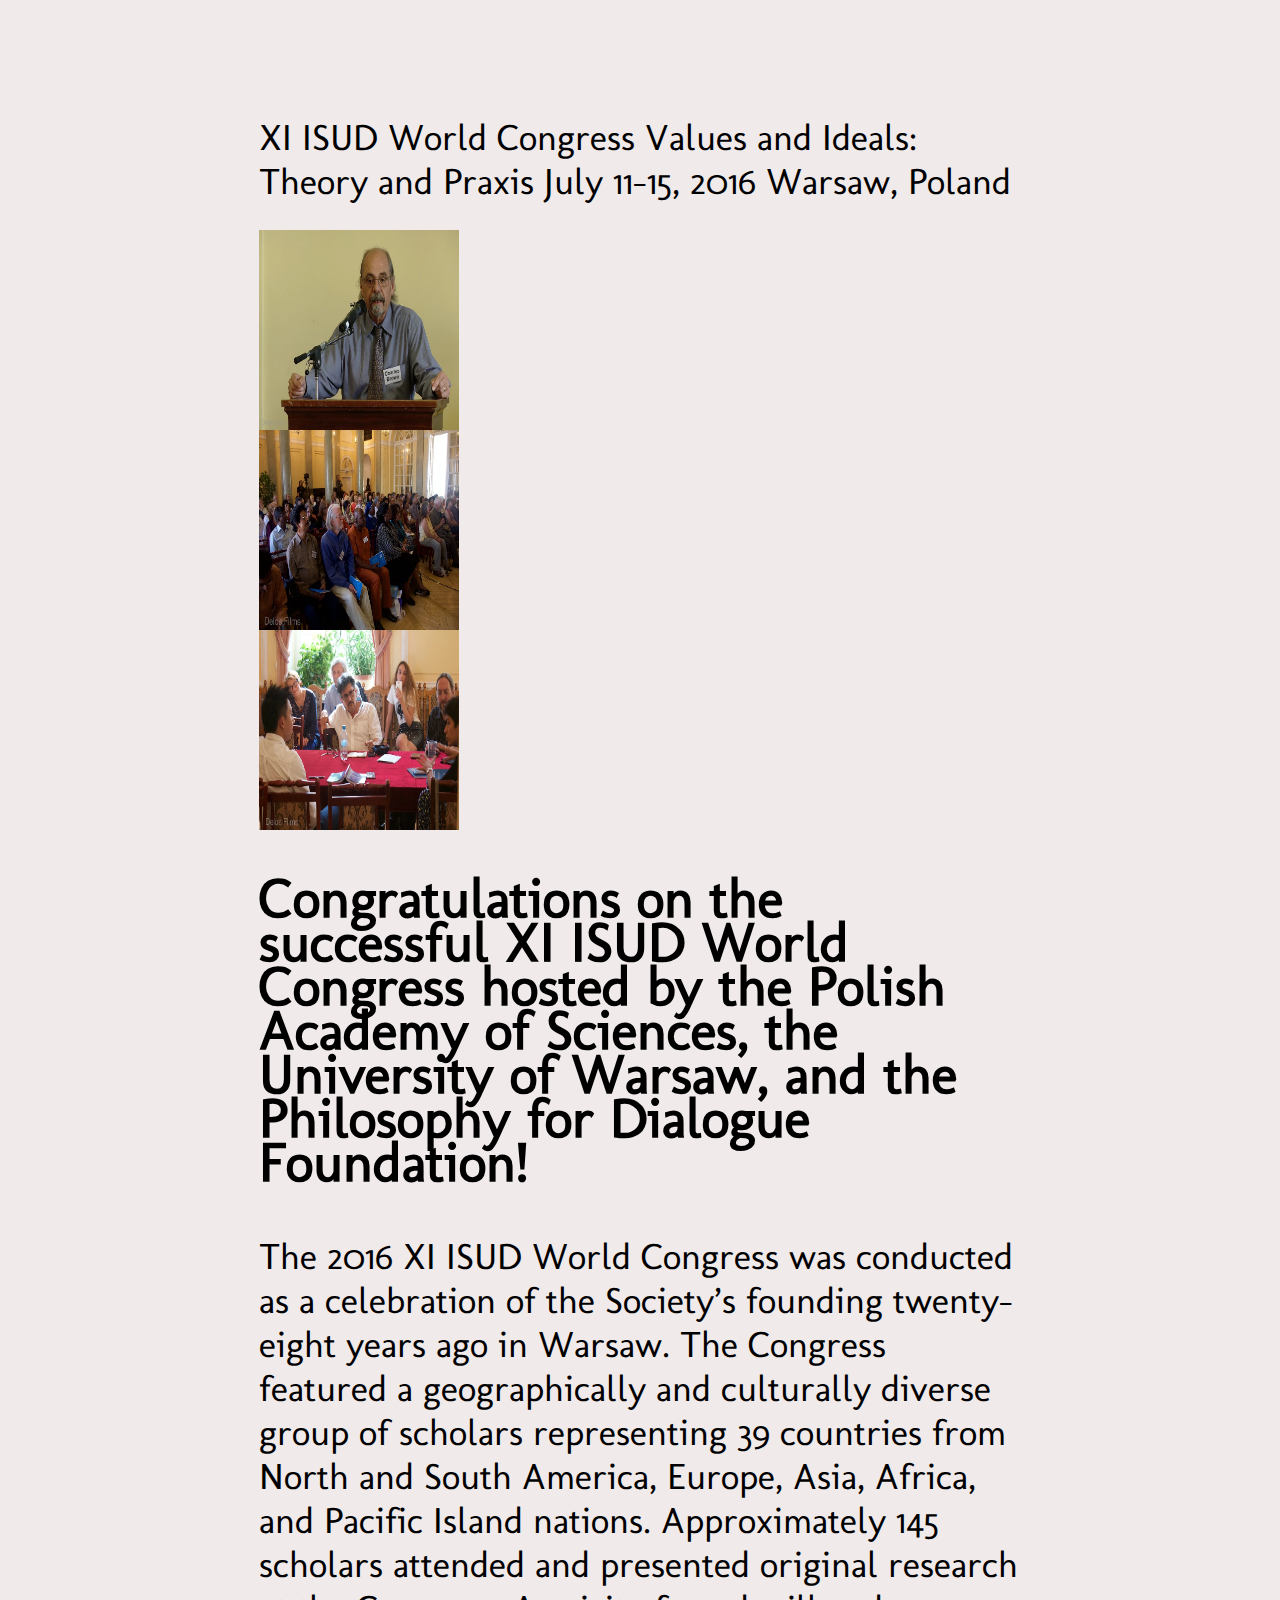
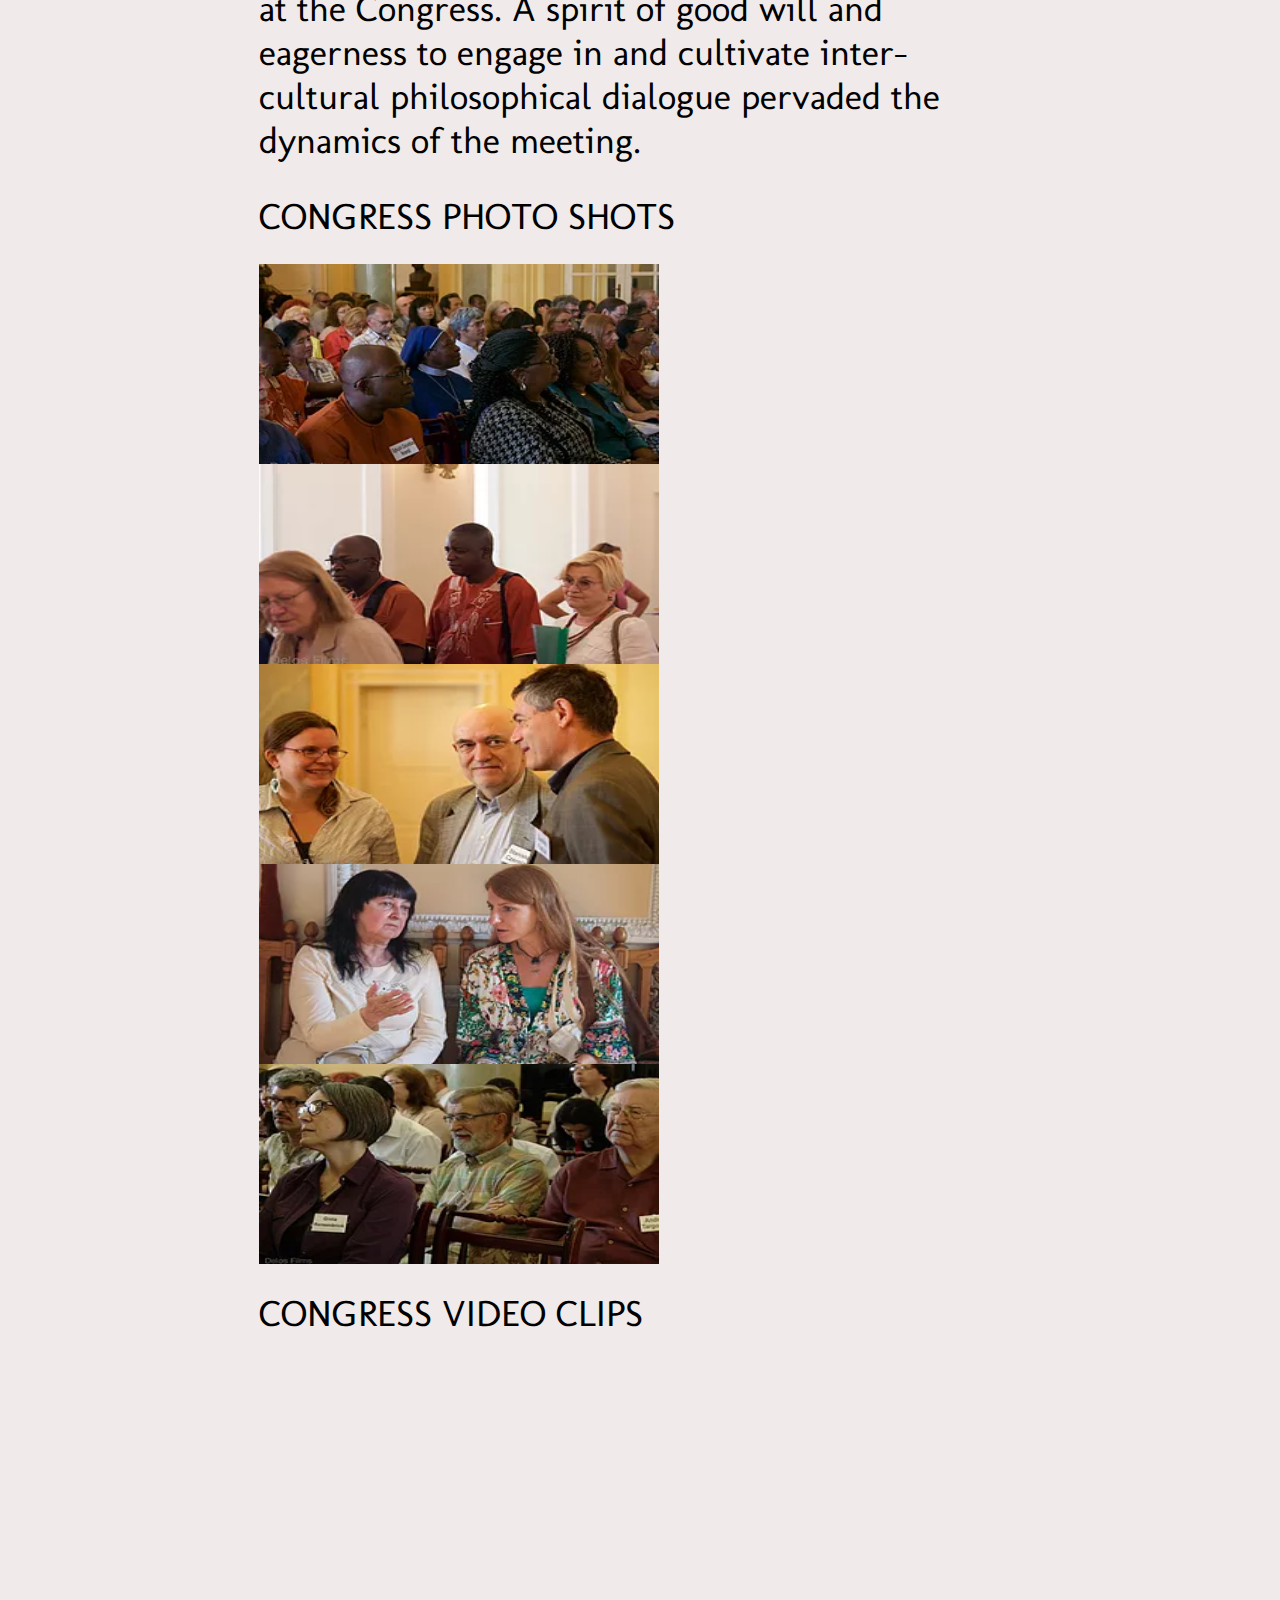
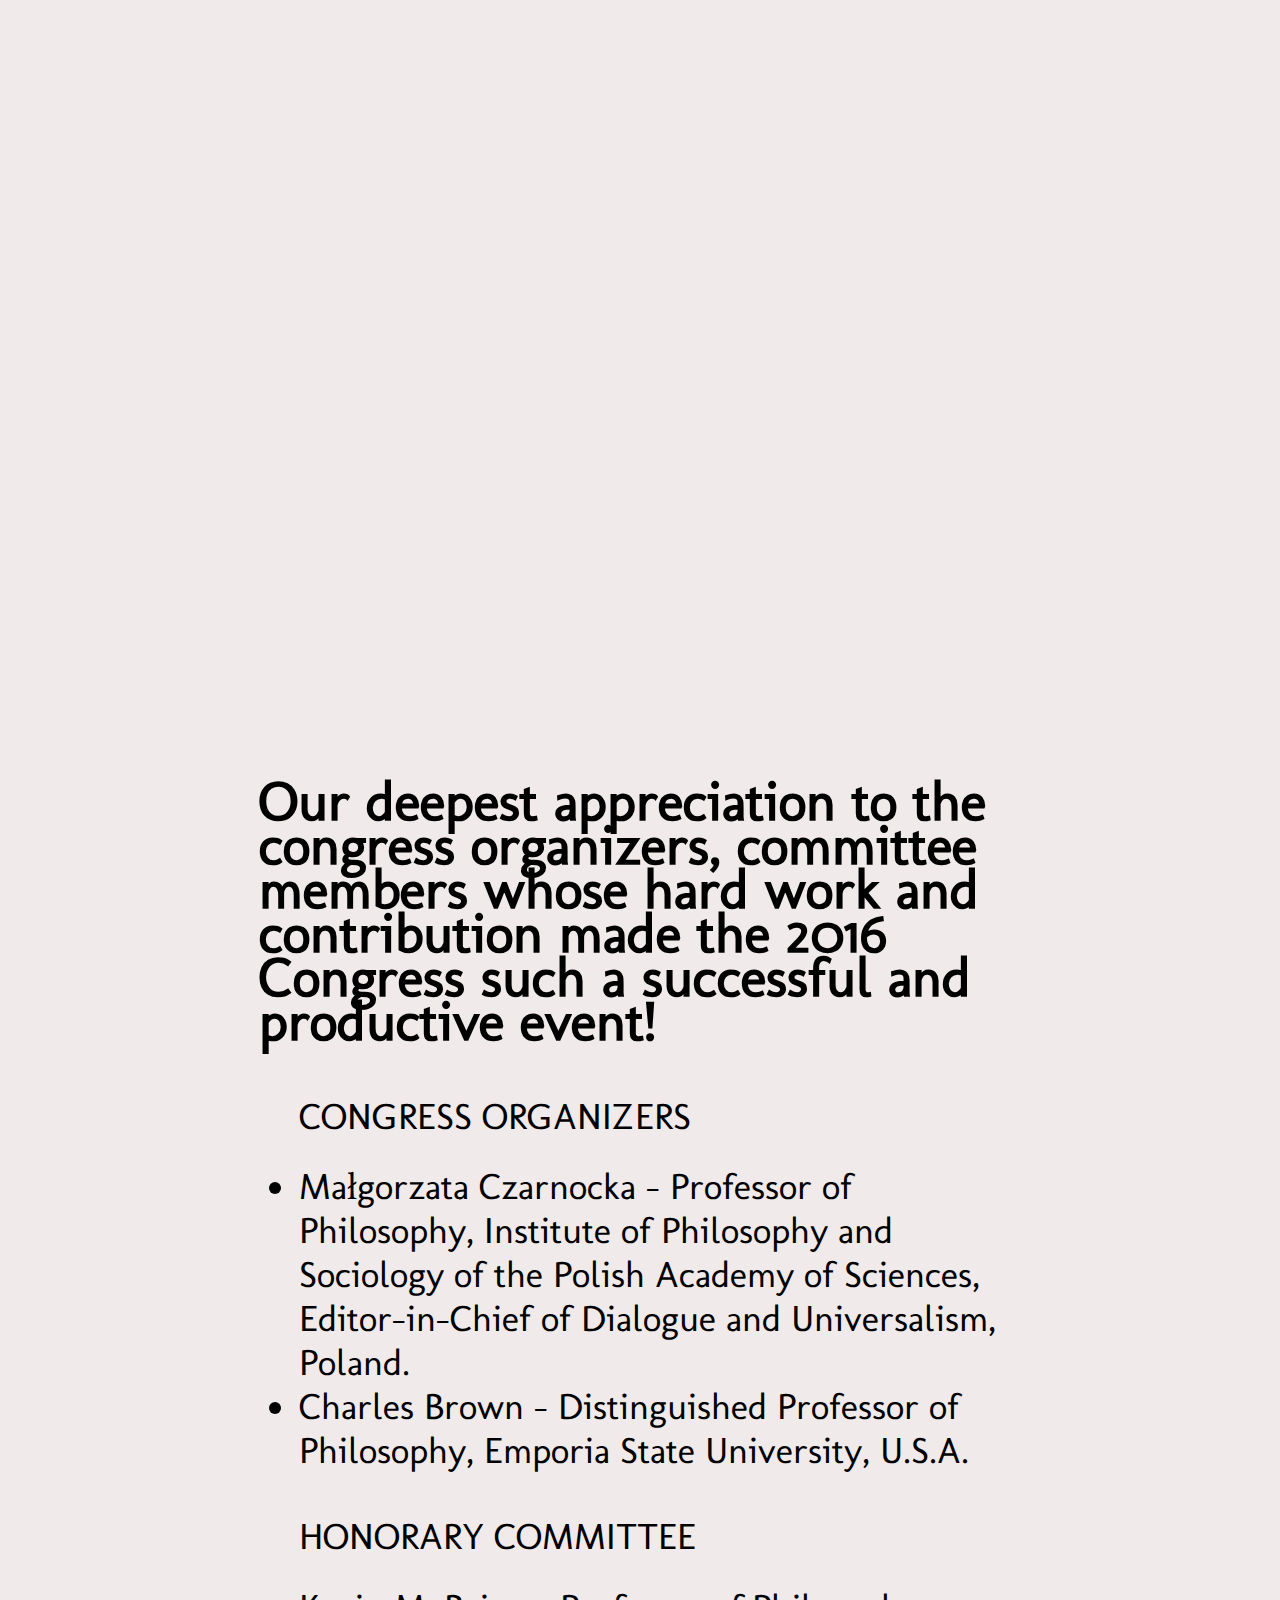
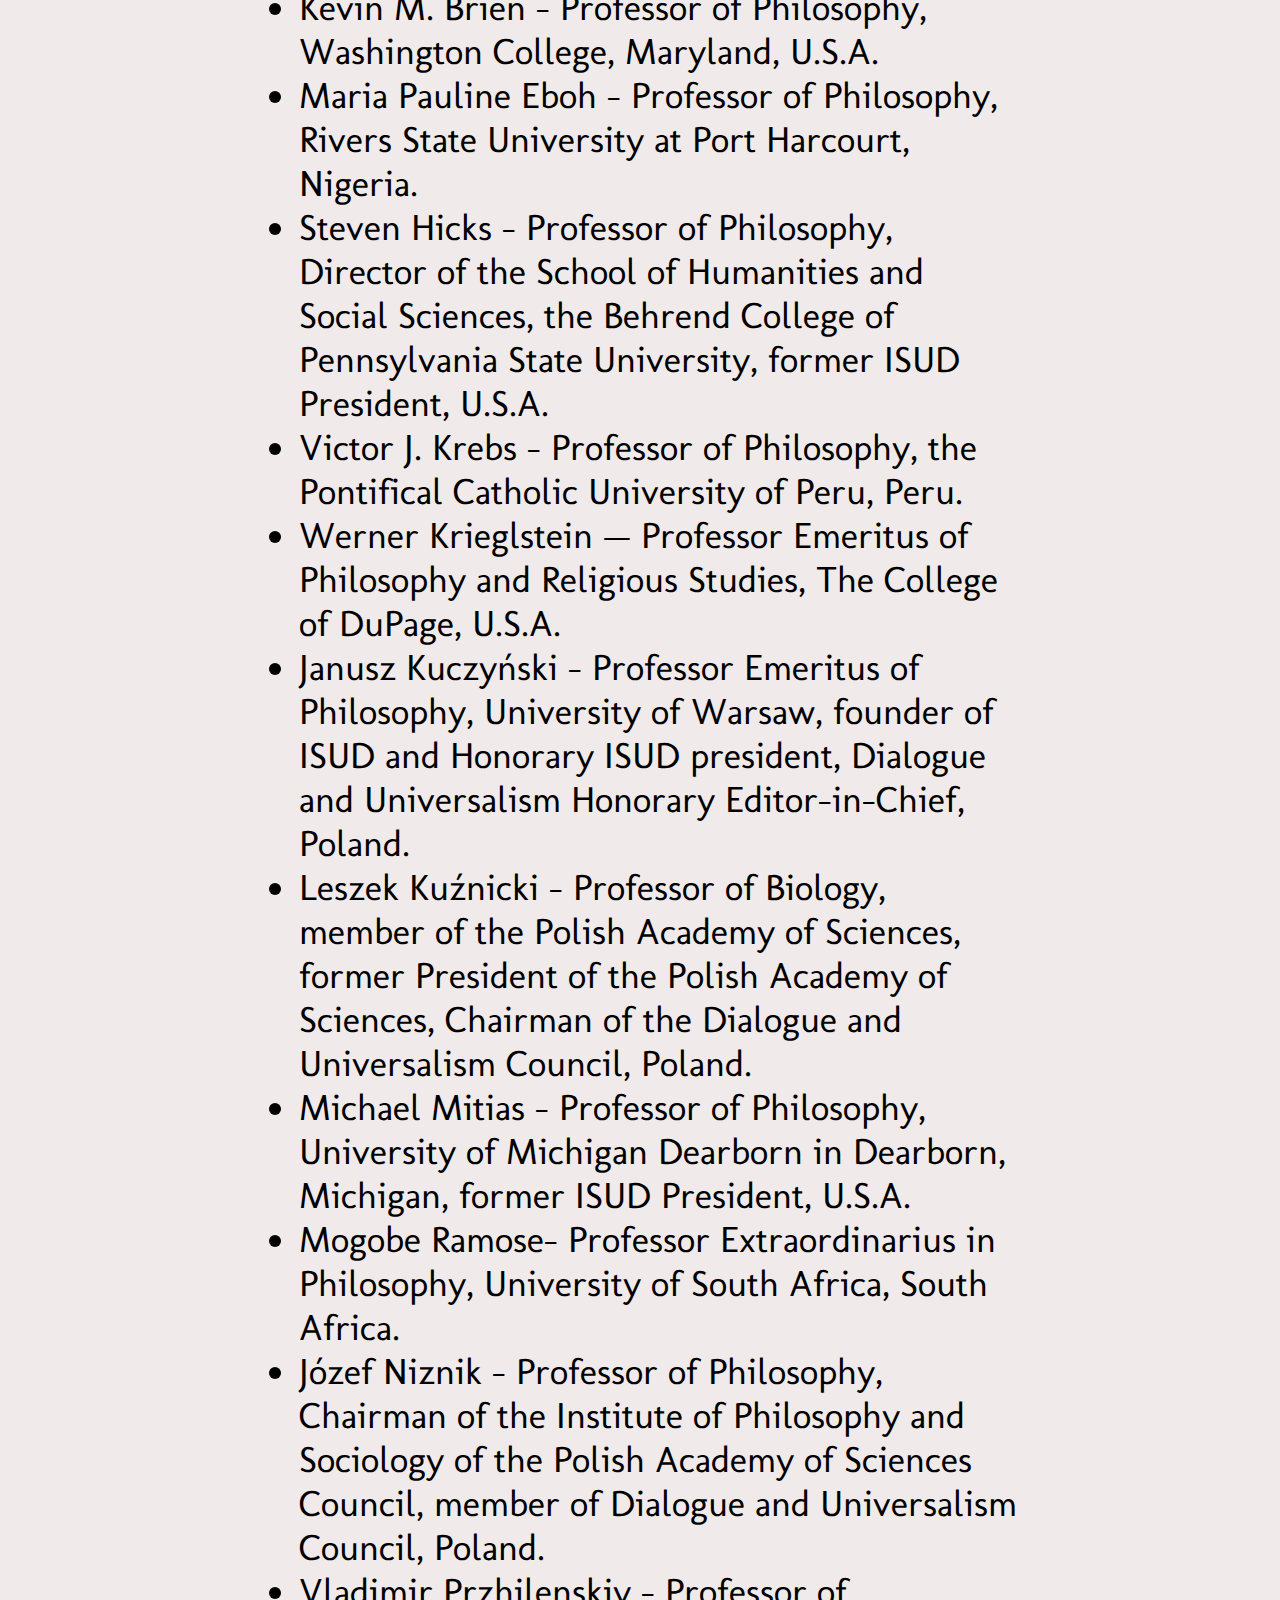
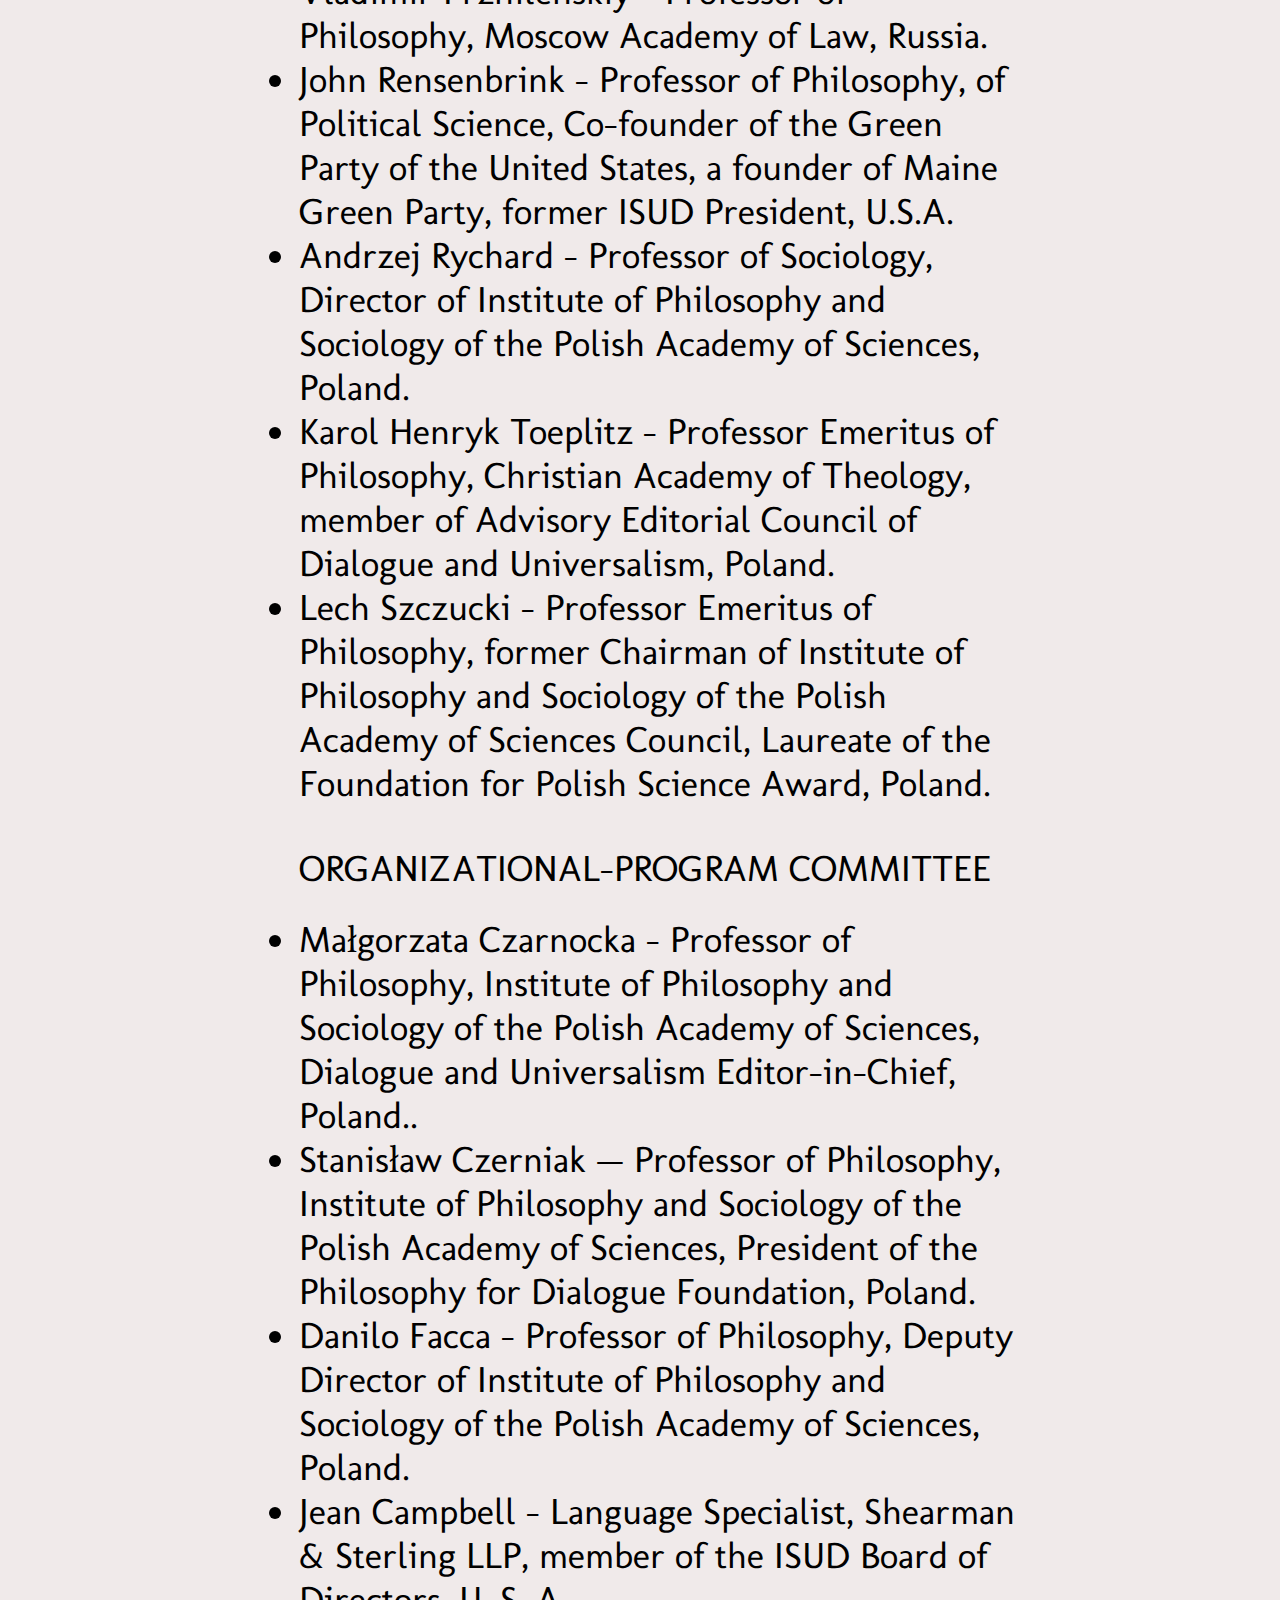
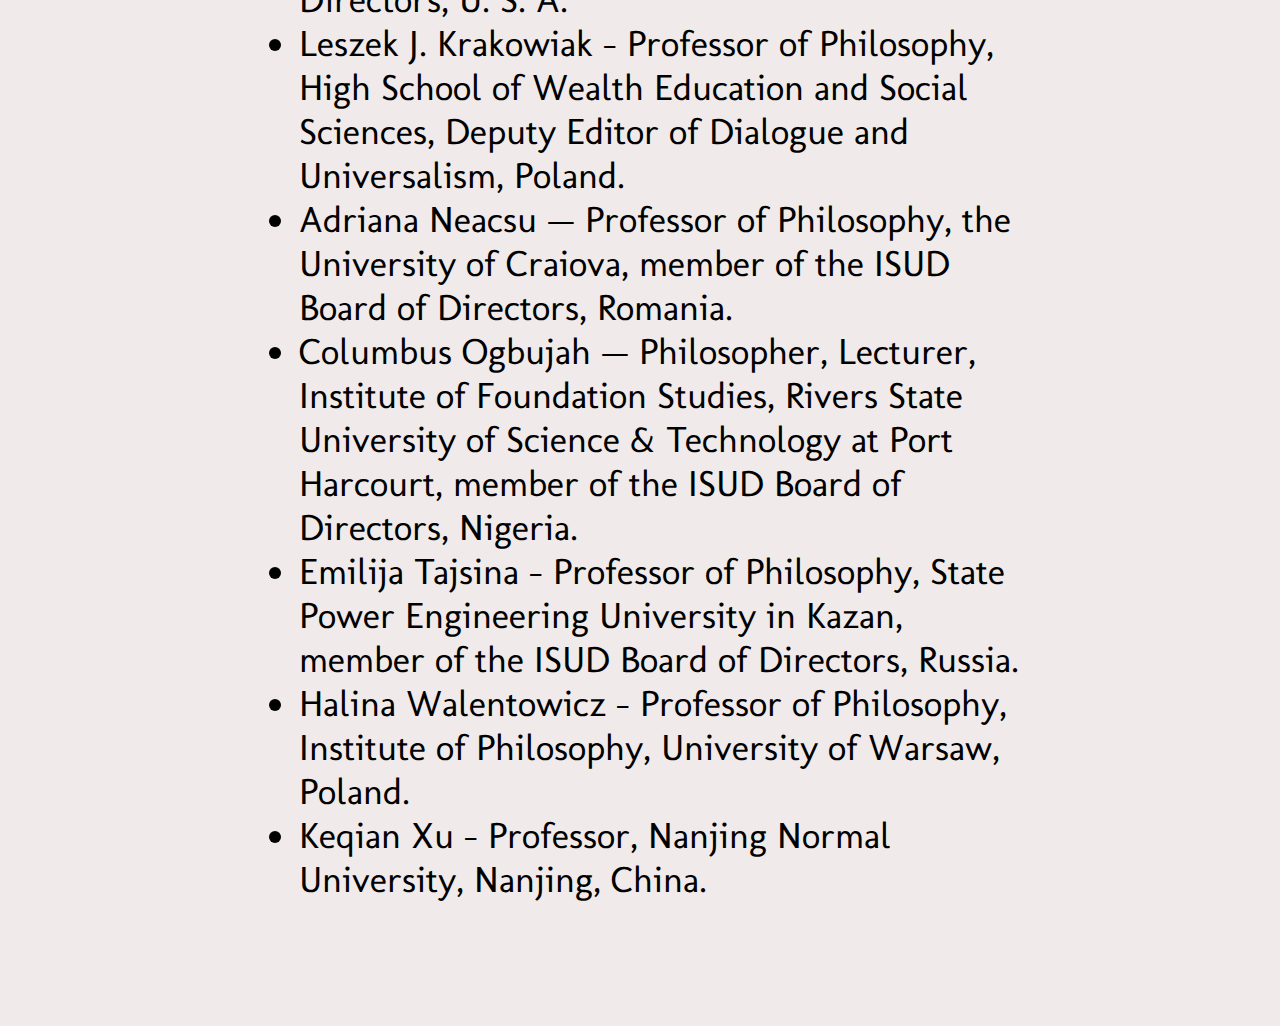
==== 2016.html @ e8219ec3 "Merge pull request #11 from mmohamedsiddique/branch" ====
<!DOCTYPE html>
<html lang="en" class="nojs">
  <head>
    <title> World Diaglogue </title>
    <meta charset="UTF-8">
    <link rel="stylesheet" media="screen" href="resetCSS/reset.css"/>
    <meta name="viewport" content="width=device-width,initial-scale=1.0,shrink-to-fit=no" />
    <link rel="stylesheet" media="screen" href="css/screen.css" />
    <link href="https://fonts.googleapis.com/css?family=Molengo" rel="stylesheet">
    <link href="https://fonts.googleapis.com/css?family=Average" rel="stylesheet">
    <link href="https://fonts.googleapis.com/css?family=Marcellus+SC" rel="stylesheet">
    <script src="js/site.js"></script>
  </head>
  <body>
<div>

<p> XI ISUD World Congress

Values and Ideals: Theory and Praxis

July 11-15, 2016   

Warsaw, Poland </p> 


<a href="https://www.worldialogue.org/congress-details?lightbox=dataItem-ixnn6azj">
<img border="0" alt="brown" src="images/brown.jpg" width="200" height="200"></a> 

<a href="https://www.worldialogue.org/congress-details?lightbox=dataItem-ixnn2onk"> 
<img border="0" alt="crowd" src="images/crowd.jpg" width="200" height="200"></a> 

<a href="https://www.worldialogue.org/congress-details?lightbox=dataItem-ixnn4fcz"> 
<img border="0" alt="gathering" src="images/gathering.jpg" width="200" height="200"></a>


<h2> Congratulations on the successful XI ISUD World Congress hosted by the Polish Academy of Sciences, the University of Warsaw, and the Philosophy for Dialogue Foundation!</h2> 

<p> The 2016 XI ISUD World Congress was conducted as a celebration of the Society’s founding twenty-eight years ago in Warsaw. The Congress featured a geographically and culturally diverse group of scholars representing 39 countries from North and South America, Europe, Asia, Africa, and Pacific Island nations. Approximately 145 scholars attended and presented original research at the Congress.  A spirit of good will and eagerness to engage in and cultivate inter-cultural philosophical dialogue pervaded the dynamics of the meeting. </p> 

<p> CONGRESS PHOTO SHOTS</p> 

<img border="0" alt="crowd2" src="images/crowd2.jpg" width="400" height="200">
<img border="0" alt="crowd3" src="images/crowd3.jpg" width="400" height="200">
<img border="0" alt="talking" src="images/talking.jpg" width="400" height="200">
<img border="0" alt="female" src="images/female.jpg" width="400" height="200">
<img border="0" alt="crowd4" src="images/crowd4.jpg" width="400" height="200">

<p> CONGRESS VIDEO CLIPS </p> 

<iframe width="560" height="315" src="https://www.youtube.com/embed/1eCqS_Qi5AU" frameborder="0" allow="accelerometer; autoplay; encrypted-media; gyroscope; picture-in-picture" allowfullscreen></iframe>
<iframe width="560" height="315" src="https://www.youtube.com/embed/VhTUNxyncgM" frameborder="0" allow="accelerometer; autoplay; encrypted-media; gyroscope; picture-in-picture" allowfullscreen></iframe>
<iframe width="560" height="315" src="https://www.youtube.com/embed/O5SgSsonraM" frameborder="0" allow="accelerometer; autoplay; encrypted-media; gyroscope; picture-in-picture" allowfullscreen></iframe>

<h2> Our deepest appreciation to the congress organizers, committee members whose hard work and contribution made the 2016 Congress such a successful and productive event! </h2> 


	<ul> 
 			<p> CONGRESS ORGANIZERS </p> 

<li> Małgorzata Czarnocka – Professor of Philosophy, Institute of Philosophy and Sociology of the Polish Academy of Sciences, Editor-in-Chief of Dialogue and Universalism, Poland. </li> 
<li> Charles Brown – Distinguished Professor of Philosophy, Emporia State University, U.S.A. </li> 

</ul> 
<ul> <p>  HONORARY COMMITTEE </p> 

<li> Kevin M. Brien – Professor of Philosophy, Washington College, Maryland, U.S.A.</li> 
<li>Maria Pauline Eboh – Professor of Philosophy, Rivers State University at Port Harcourt, Nigeria.</li> 
<li>Steven Hicks – Professor of Philosophy, Director of the School of Humanities and Social Sciences, the Behrend College of Pennsylvania State University, former ISUD President, U.S.A.</li> 
<li>Victor J. Krebs – Professor of Philosophy, the Pontifical Catholic University of Peru, Peru. </li> 
<li>Werner Krieglstein — Professor Emeritus of Philosophy and Religious Studies, The College of DuPage, U.S.A. </li> 
<li>Janusz Kuczyński – Professor Emeritus of Philosophy, University of Warsaw, founder of ISUD and Honorary ISUD president, Dialogue and Universalism Honorary Editor-in-Chief, Poland.</li> 
<li>Leszek Kuźnicki – Professor of Biology, member of the Polish Academy of Sciences, former President of the Polish Academy of Sciences, Chairman of the Dialogue and Universalism Council, Poland.  </li> 
<li>Michael Mitias – Professor of Philosophy, University of Michigan Dearborn in Dearborn, Michigan, former ISUD President, U.S.A. </li> 
<li>Mogobe Ramose– Professor Extraordinarius in Philosophy, University of South Africa, South Africa.
<li>Józef Niznik – Professor of Philosophy, Chairman of the Institute of Philosophy and Sociology of the Polish Academy of Sciences Council, member of Dialogue and Universalism Council, Poland.</li> 
<li>Vladimir Przhilenskiy – Professor of Philosophy, Moscow Academy of Law, Russia.</li> 
<li>John Rensenbrink – Professor of Philosophy, of Political Science, Co-founder of the Green Party of the United States, a founder of Maine Green Party, former ISUD President, U.S.A.</li> 
<li>Andrzej Rychard – Professor of Sociology, Director of Institute of Philosophy and Sociology of the Polish Academy of Sciences, Poland.</li> 
<li>Karol Henryk Toeplitz – Professor Emeritus of Philosophy, Christian Academy of Theology, member of Advisory Editorial Council of Dialogue and Universalism, Poland.</li> 
<li>Lech Szczucki – Professor Emeritus of Philosophy, former Chairman of Institute of Philosophy and Sociology of the Polish Academy of Sciences Council, Laureate of the Foundation for Polish Science Award, Poland.</li> 
</ul> 

<ul> <p> ORGANIZATIONAL–PROGRAM COMMITTEE </p>

<li> Małgorzata Czarnocka – Professor of Philosophy, Institute of Philosophy and Sociology of the Polish Academy of Sciences, Dialogue and Universalism Editor-in-Chief, Poland..</li>
<li> Stanisław Czerniak — Professor of Philosophy, Institute of Philosophy and Sociology of the Polish Academy of Sciences, President of the Philosophy for Dialogue Foundation, Poland.</li>
<li>Danilo Facca – Professor of Philosophy, Deputy Director of Institute of Philosophy and Sociology of the Polish Academy of Sciences, Poland. </li>
<li>Jean Campbell – Language Specialist, Shearman & Sterling LLP, member of the ISUD Board of Directors, U. S. A.</li>
<li>Leszek J. Krakowiak – Professor of Philosophy, High School of Wealth Education and Social Sciences,  Deputy Editor of Dialogue and Universalism, Poland.</li>
<li>Adriana Neacsu — Professor of Philosophy, the University of Craiova, member of the ISUD Board of Directors, Romania.</li>
<li>Columbus Ogbujah — Philosopher, Lecturer, Institute of Foundation Studies, Rivers State University of Science & Technology at Port Harcourt, member of the ISUD Board of Directors, Nigeria.</li>
<li>Emilija Tajsina – Professor of Philosophy, State Power Engineering University in Kazan, member of the ISUD Board of Directors, Russia.</li>
<li>Halina Walentowicz – Professor of Philosophy, Institute of Philosophy, University of Warsaw, Poland.</li>
<li>Keqian Xu – Professor, Nanjing Normal University, Nanjing, China.</li>

</ul> 
</div> 

</body> 
</html>
---- css/screen.css ----
html{
  font-size: 1.375em; /* 22px */
  line-height: 1.2em; /* 26px / ~ 120% */
  padding: 1.2em; /* 26px / ~ 120% */
  text-rendering: optimizeLegibility;
  /*border: solid #F6A740;
  border-width: thick;*/
}

body {
  margin-left: 1em; /* 22px */
  margin-right: 1em; /* 22px */
  padding: 1em; /* 22px */
  font-family: 'Molengo', 'Average', sans-serif;
  background-color: #F0EAEA;
}
ol.b {list-style-type: lower-aplha;

}
ul.a { list-style-type: sqaure;

}


.btn {
  background-color: DodgerBlue;
  border: none;
  color: white;
  padding: 12px 16px;
  font-size: 16px;
  cursor: pointer;
}


.btn:hover {
  background-color: RoyalBlue;
}

* {
  box-sizing: border-box;
}

/* Create two equal columns that floats next to each other */
.column {
  float: left;
  width: 50%;
  padding: 10px;
  height: 300px; /* Should be removed. Only for demonstration */
}

/* Clear floats after the columns */
.row:after {
  content: "";
  display: table;
  clear: both;
}

.footer {
  position: fixed;
  left: 0;
  bottom: 0;
  width: 100%;
  background-image: url("../images/2.jpg");
  color: white;
  text-align: left;
  background-color: #cccccc;
}

h1{
  font-size: 1.667em; /* 36.674px */
  line-height: 1.2em; /* 26px */
  font-family: 'Marcellus SC', Arial, sans-serif;
}

#logo {
  width: 100%;
  /*height: 4.632em; */ /* 101.913px */
}

p {
  margin-top: 0.6em; /* 13.197px */
  margin-bottom: 0.6em; /* 13.197px */
  padding-top: 0.129em; /* 2.849px */
  padding-bottom: 0.129em; /* 2.849px */
}

label {
  display: inline-block;
  padding-top: 0.297em; /* 4.749px */
}

input[type=text] {
  border: none;
  background-color: #D4B6B6;
  font-family: 'Molengo', 'Average', sans-serif;
  padding-left: 0.297em; /* 4.749px */
  margin-bottom: 0.495em; /* 7.917px */
  width: 45%;
}

input[type=email] {
  border: none;
  background-color: #D4B6B6;
  font-family: 'Molengo', 'Average', sans-serif;
  padding-left: 0.297em; /* 4.749px */
  margin-bottom: 0.495em; /* 7.917px */
  width: 50%;
}

input[type=submit] {
  font-family: 'Molengo', 'Average', sans-serif;
  margin-top: 1em; /* 22px */
  padding-bottom: 0.297em; /* 4.749px */
  padding-left: 0.297em; /* 4.749px */
  padding-right: 0.297em; /* 4.749px */
  background-color: #D4B6B6;
}

input[type=radio] {
  background-color: #D4B6B6;
  width: 10%;
  height: 0.825em;
}

/* Mobile first queries */
@media screen and (min-width: 360px) {
  form {
    width: 90%;
  }
  
  form > label {
    width: 100%;
    float: none;
  }
 
  form > fieldset {
    width: 99%;
    float: none;
  }
  
  h1 {
    font-size: 1.375em; /* 22px */
  }
  
  label {
    display: block;
  }
  
  input[type=email] {
    width: 100%; 
  }
  
  input[type=text] {
    width: 100%;
  }
  
  input[type=radio] {
    width: 15%; 
  }
}

@media screen and (min-width: 480px) {
  form {
    margin: 0 0 1em 0; /* 22px */
    width: 100%;
  }
  
  form > label {
    width: 100%;
    float: none;
  }
 
  form > fieldset {
    width: 99%;
    float: none;
  }
  
  input[type=radio] {
    width: 9%; 
  }
}

@media screen and (min-width: 768px) {
  html {
    box-sizing: content-box;
    font-size: 2em; /* 31px */
  }
  
  form {
    margin-left: 0.825em; /* 13.197px */
    margin-right: 3.821em; /* 61.136px */
    width: 100%;
  }
  
  form > label {
    text-align: right;
    width: 100%
  }
  
  p {
    width: 75%;
  }
  
  input[type=radio] {
    width: 9%; 
  }
}

@media screen and (min-width: 1024px) {
  html {
    box-sizing: content-box;
    font-size: 2.8em; /* 38px */
  }
  
  form {
    margin-left: 0.825em; /* 13.197px */
    margin-right: 3.821em; /* 61.136px */
    width: 100%;
  }
  
  form > label {
    text-align: right;
    width: 100%
  }
  
  p {
    width: 100%;
  }
     
  input[type=email] {
    width: 60%; 
  }
  
  input[type=text] {
    width: 60%;
  }
  
  input[type=radio] {
    width: 10%; 
  }
}

@media screen and (min-width: 1200px) {
  html {
    box-sizing: content-box;
    font-size: 2.292em; /* 36.674px */
  }
  
  body {
    padding-left: 15%;
    padding-right: 15%;
  }
  
  form > label {
    text-align: right;
    /*width: 85%;*/
  }
  
  p {
    width: 100%;
  }
}

/* ===== LAYOUT STYLES ====== */

/* ===== MODULAR STYLES ===== */

/* ===== STATE STYLES ======= */






table
{
  border-collapse:collapse;
  border-spacing:0;
}
/* stylelint-enable */

/*! normalize.css v5.0.0 | MIT License | github.com/necolas/normalize.css */

/* Forms
   ========================================================================== */

/**
 * 1. Change the font styles in all browsers (opinionated).
 * 2. Remove the margin in Firefox and Safari.
 */

button,
input,
optgroup,
select,
textarea{
  font-family: sans-serif; /* 1 */
  font-size: 100%; /* 1 */
  line-height: 1.15; /* 1 */
  margin: 0; /* 2 */
}

/**
 * Show the overflow in IE.
 * 1. Show the overflow in Edge.
 */

button,
input{ /* 1 */
  overflow: visible;
}

/**
 * Remove the inheritance of text transform in Edge, Firefox, and IE.
 * 1. Remove the inheritance of text transform in Firefox.
 */

button,
select{ /* 1 */
  text-transform: none;
}



/**
 * 1. Prevent a WebKit bug where (2) destroys native `audio` and `video`
 *    controls in Android 4.
 * 2. Correct the inability to style clickable types in iOS and Safari.
 */

button,
html [type="button"], /* 1 */
[type="reset"],
[type="submit"]{
}
img, audio, video {
  display: block;
  max-width: 100%;
}

/* ===== BASE STYLES ===== */

/*
  Major Sixth Modular Scale:
  http://www.modularscale.com/?22&px&1.667&web&text
*/
#list:hover {
  background-color: yellow;
}
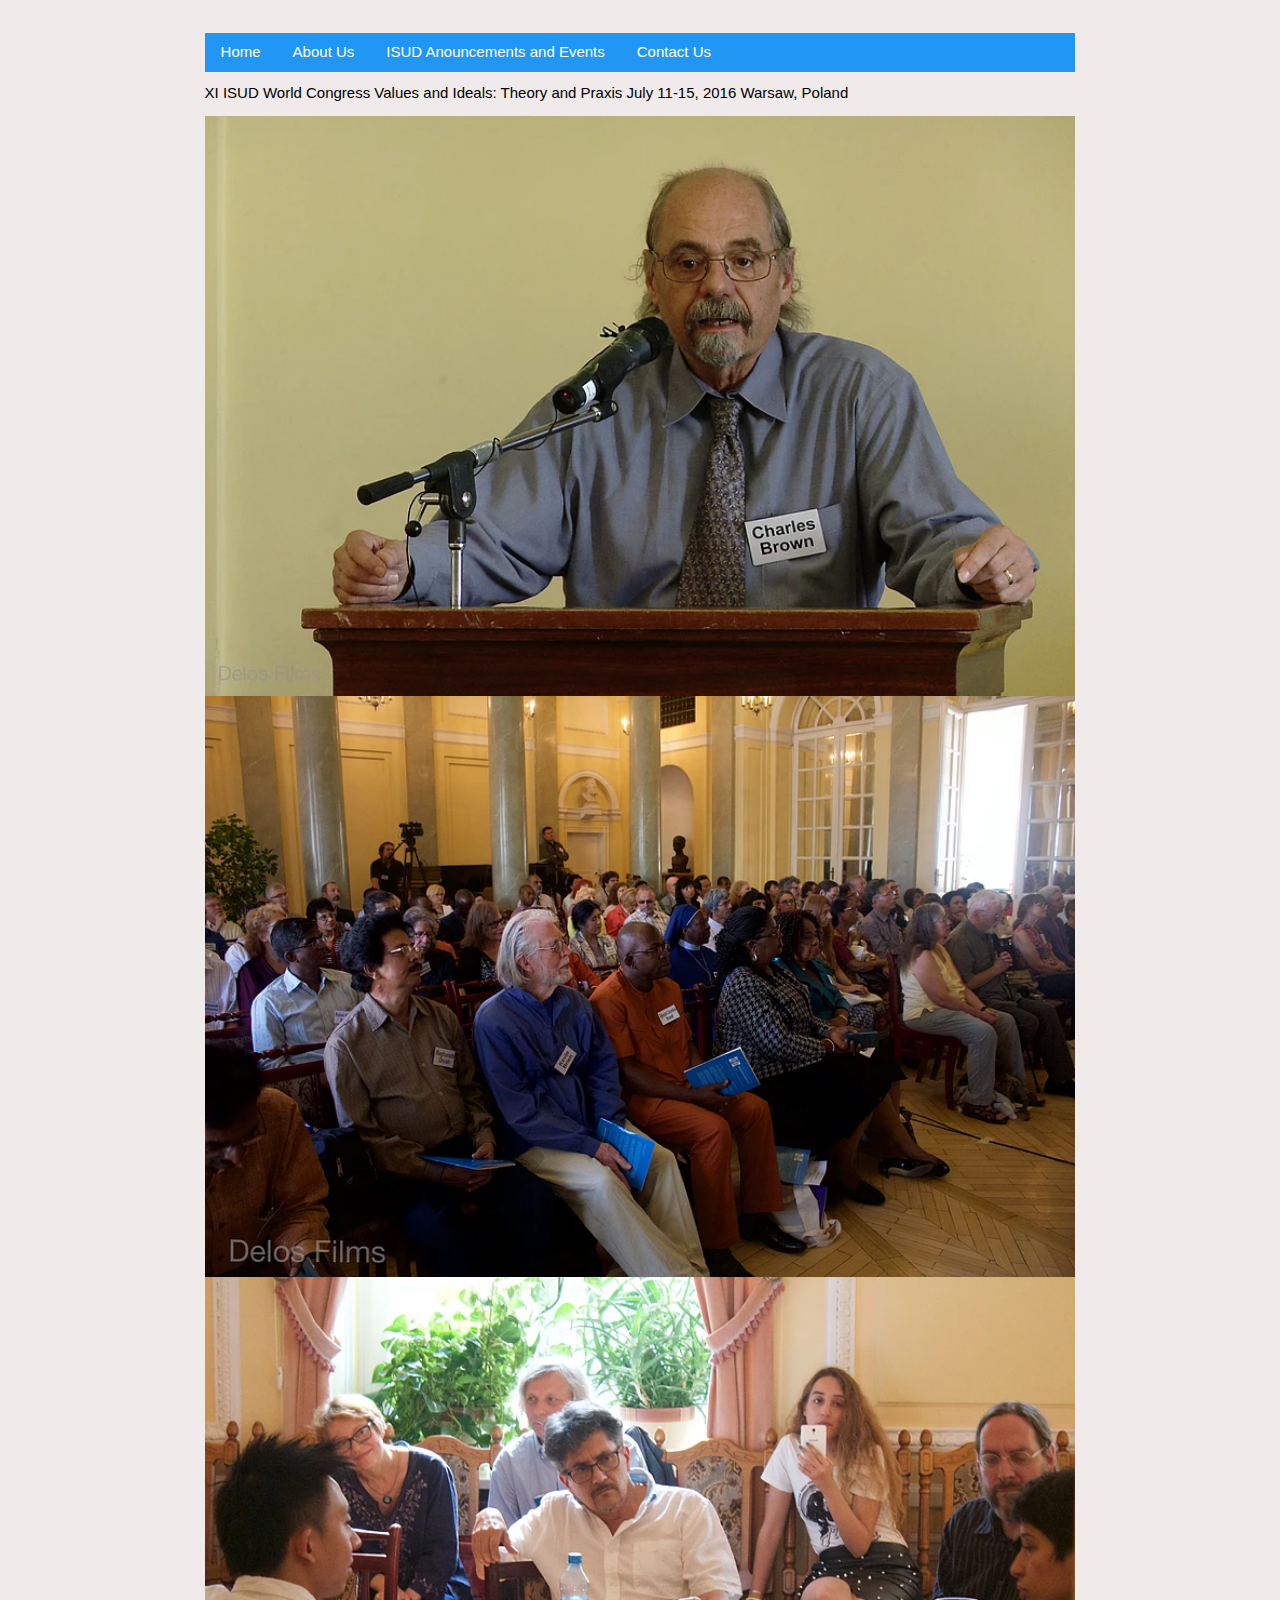
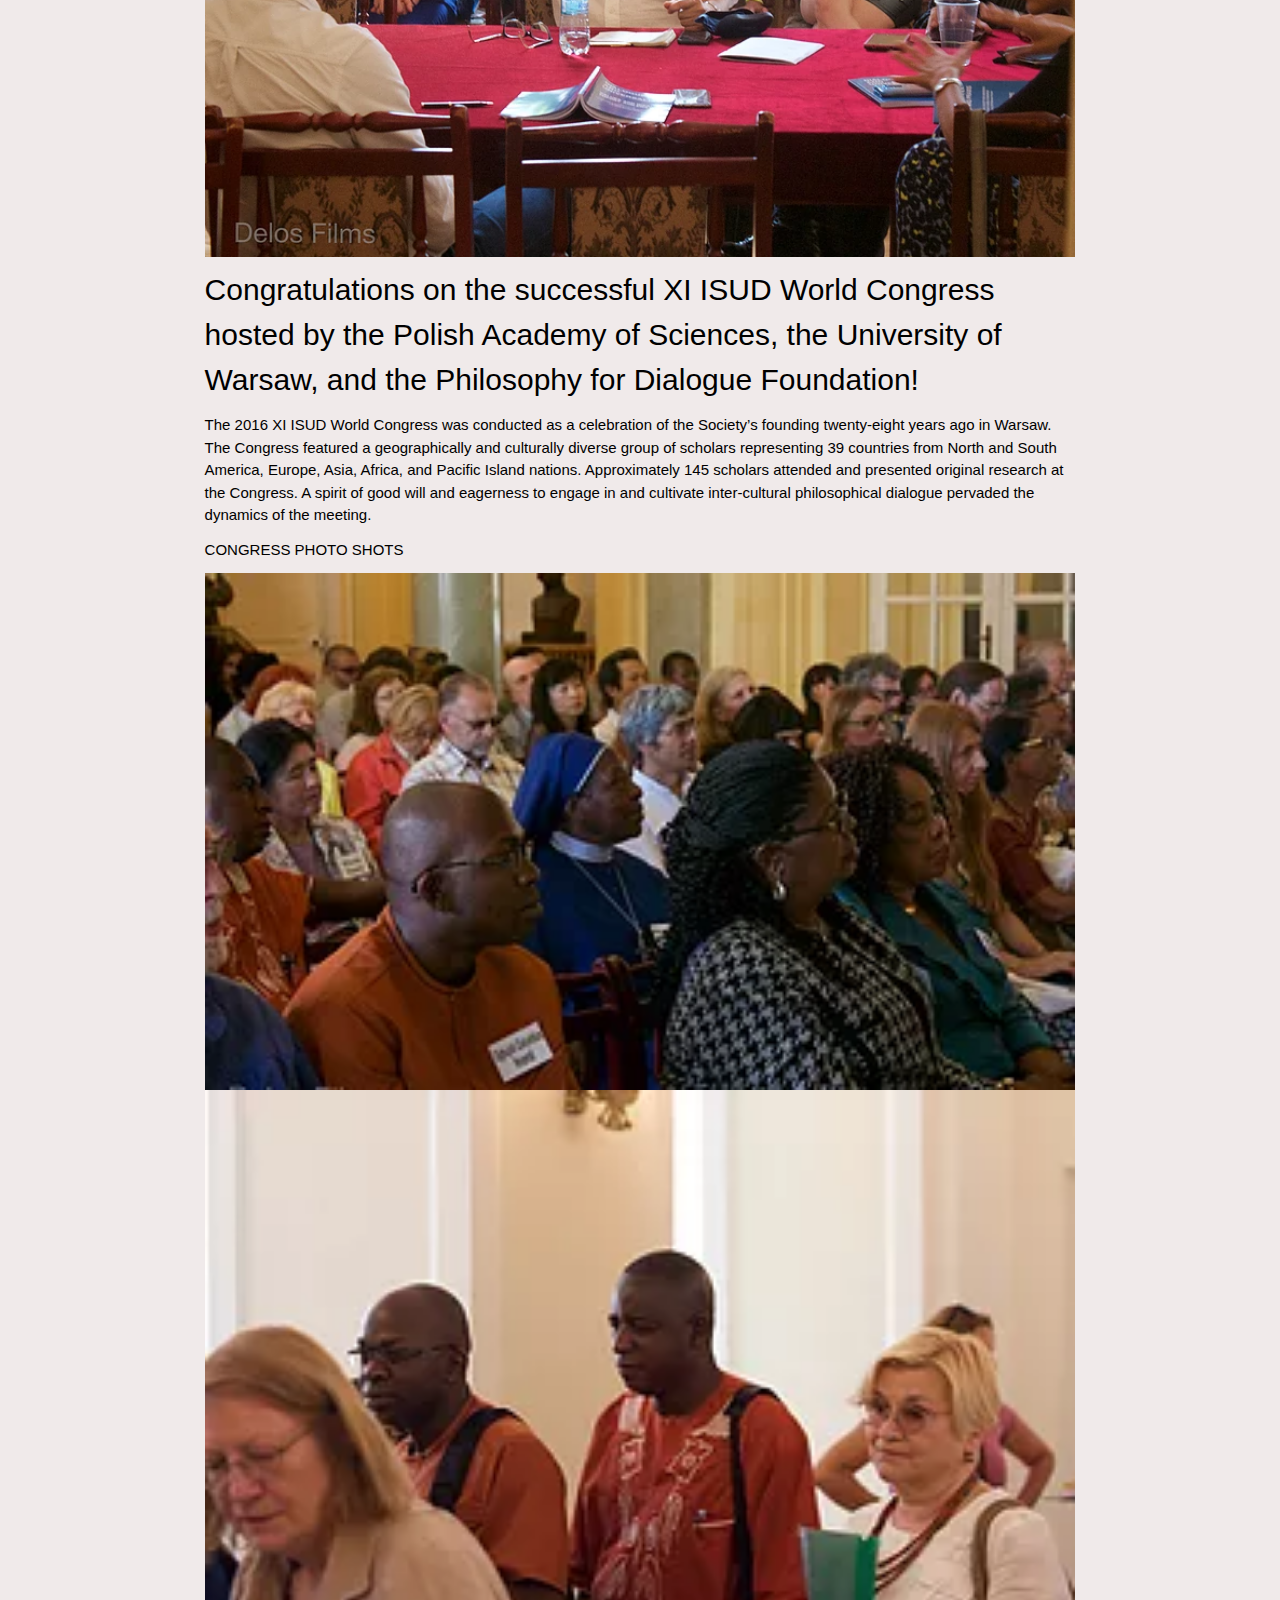
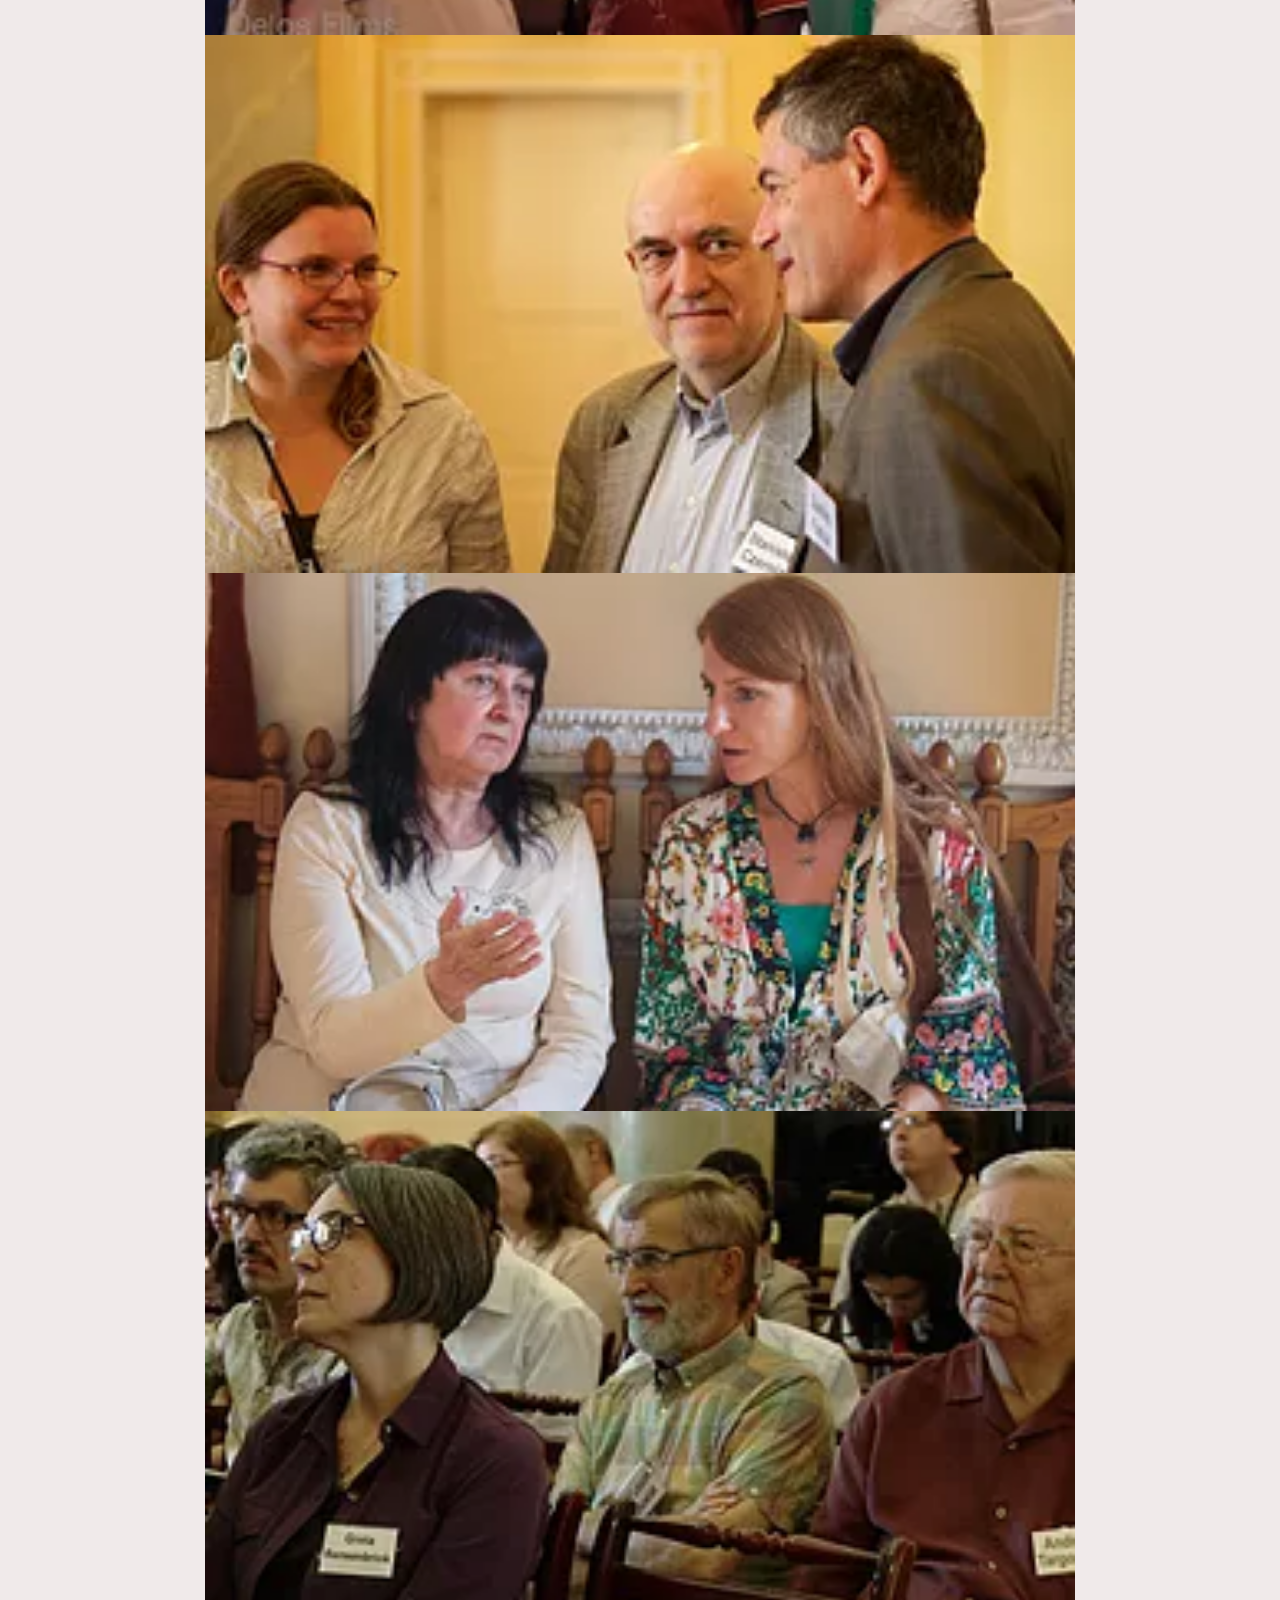
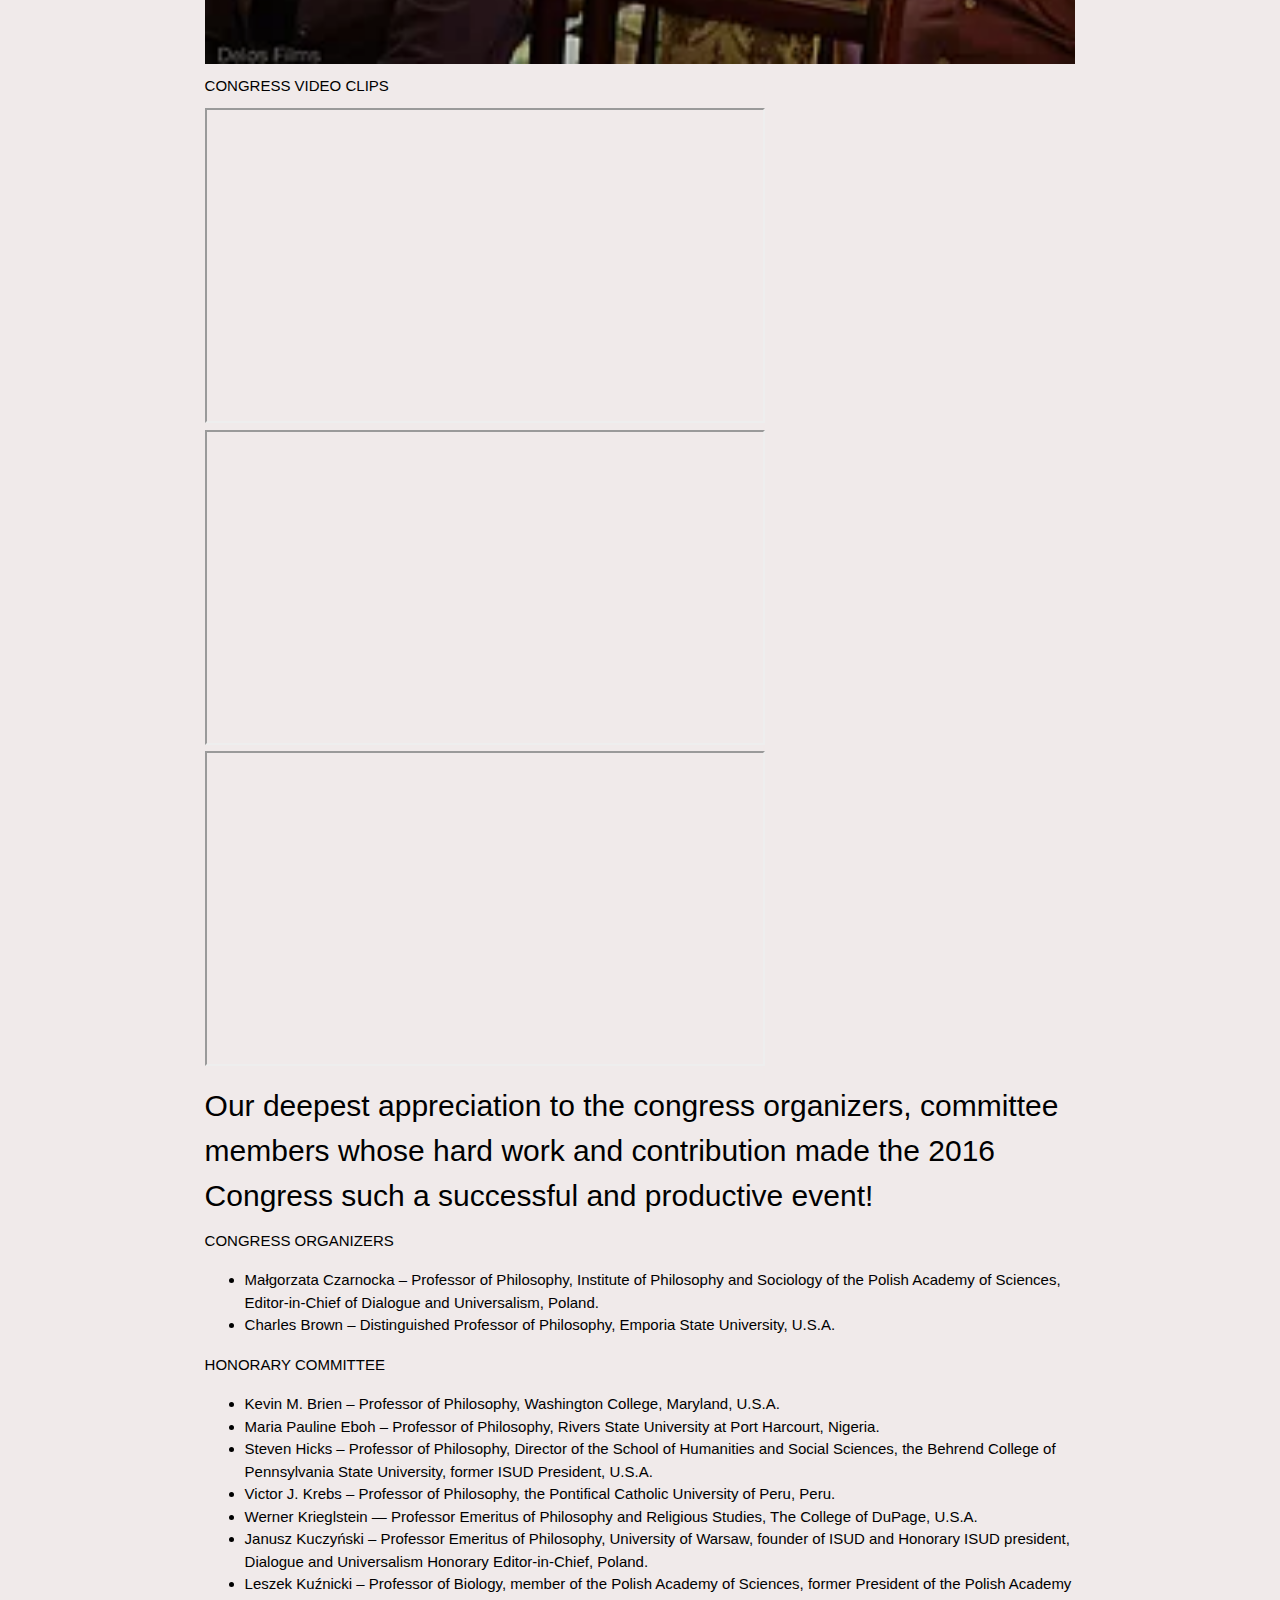
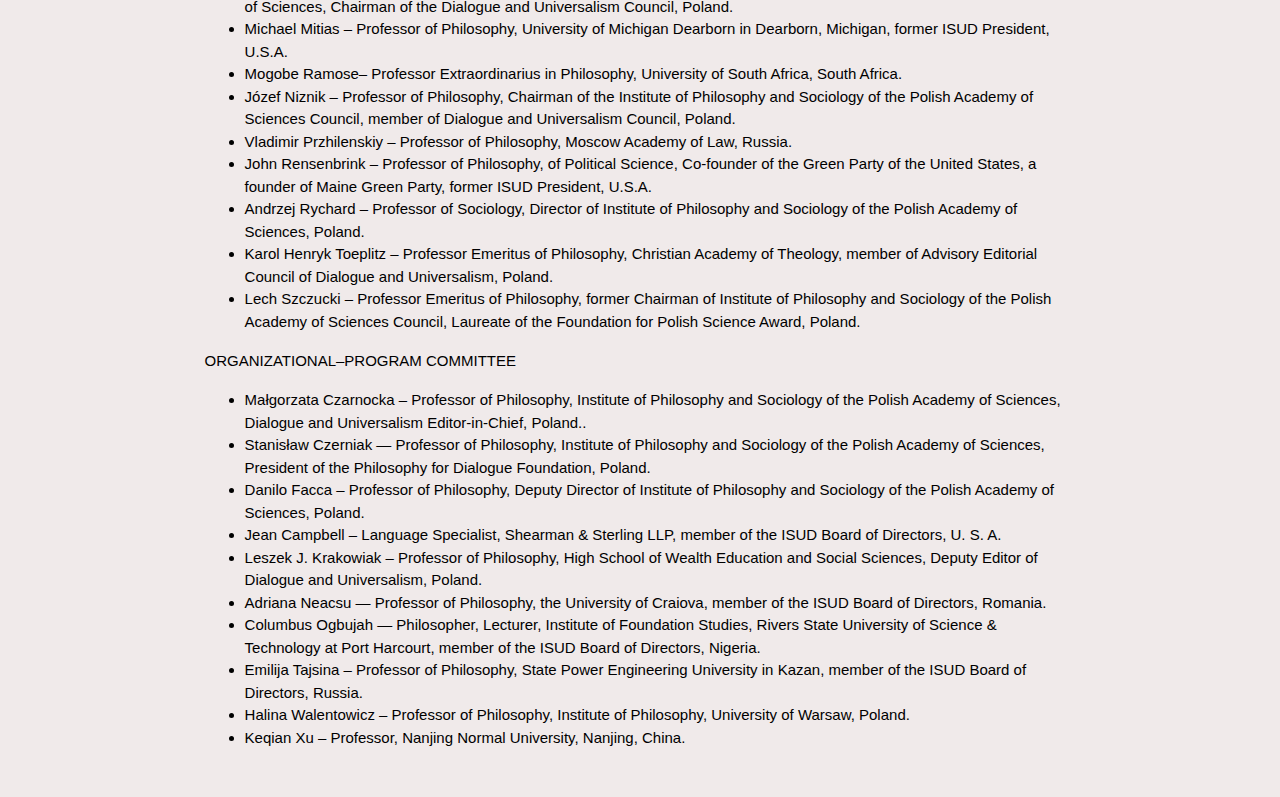
==== commit 1793873b: "Changes adter" ====
--- a/2016.html
+++ b/2016.html
@@ -9,9 +9,16 @@
     <link href="https://fonts.googleapis.com/css?family=Molengo" rel="stylesheet">
     <link href="https://fonts.googleapis.com/css?family=Average" rel="stylesheet">
     <link href="https://fonts.googleapis.com/css?family=Marcellus+SC" rel="stylesheet">
+    <link rel="stylesheet" href="https://www.w3schools.com/w3css/4/w3.css">
     <script src="js/site.js"></script>
   </head>
   <body>
+  <nav class="w3-bar w3-blue">
+      <a href="index.html" class="w3-button w3-bar-item">Home</a>
+      <a href="about.html" class="w3-button w3-bar-item">About Us</a>
+      <a href="news.html" class="w3-button w3-bar-item">ISUD Anouncements and Events</a>
+      <a href="contact.html" class="w3-button w3-bar-item">Contact Us</a>
+    </nav>
 <div>
 
 <p> XI ISUD World Congress
@@ -47,21 +54,24 @@
 
 <p> CONGRESS VIDEO CLIPS </p> 
 
-<iframe width="560" height="315" src="https://www.youtube.com/embed/1eCqS_Qi5AU" frameborder="0" allow="accelerometer; autoplay; encrypted-media; gyroscope; picture-in-picture" allowfullscreen></iframe>
-<iframe width="560" height="315" src="https://www.youtube.com/embed/VhTUNxyncgM" frameborder="0" allow="accelerometer; autoplay; encrypted-media; gyroscope; picture-in-picture" allowfullscreen></iframe>
-<iframe width="560" height="315" src="https://www.youtube.com/embed/O5SgSsonraM" frameborder="0" allow="accelerometer; autoplay; encrypted-media; gyroscope; picture-in-picture" allowfullscreen></iframe>
+<iframe width="560" height="315" src="https://www.youtube.com/embed/1eCqS_Qi5AU" allow="accelerometer; autoplay; encrypted-media; gyroscope; picture-in-picture" allowfullscreen></iframe>
+<iframe width="560" height="315" src="https://www.youtube.com/embed/VhTUNxyncgM"  allow="accelerometer; autoplay; encrypted-media; gyroscope; picture-in-picture" allowfullscreen></iframe>
+<iframe width="560" height="315" src="https://www.youtube.com/embed/O5SgSsonraM"  allow="accelerometer; autoplay; encrypted-media; gyroscope; picture-in-picture" allowfullscreen></iframe>
 
 <h2> Our deepest appreciation to the congress organizers, committee members whose hard work and contribution made the 2016 Congress such a successful and productive event! </h2> 
-
+		
+			<p> CONGRESS ORGANIZERS </p> 
 
 	<ul> 
- 			<p> CONGRESS ORGANIZERS </p> 
+ 			
 
 <li> Małgorzata Czarnocka – Professor of Philosophy, Institute of Philosophy and Sociology of the Polish Academy of Sciences, Editor-in-Chief of Dialogue and Universalism, Poland. </li> 
 <li> Charles Brown – Distinguished Professor of Philosophy, Emporia State University, U.S.A. </li> 
 
 </ul> 
-<ul> <p>  HONORARY COMMITTEE </p> 
+
+	<p>  HONORARY COMMITTEE </p> 
+<ul> 
 
 <li> Kevin M. Brien – Professor of Philosophy, Washington College, Maryland, U.S.A.</li> 
 <li>Maria Pauline Eboh – Professor of Philosophy, Rivers State University at Port Harcourt, Nigeria.</li> 
@@ -80,7 +90,9 @@
 <li>Lech Szczucki – Professor Emeritus of Philosophy, former Chairman of Institute of Philosophy and Sociology of the Polish Academy of Sciences Council, Laureate of the Foundation for Polish Science Award, Poland.</li> 
 </ul> 
 
-<ul> <p> ORGANIZATIONAL–PROGRAM COMMITTEE </p>
+
+<p> ORGANIZATIONAL–PROGRAM COMMITTEE </p>
+<ul> 
 
 <li> Małgorzata Czarnocka – Professor of Philosophy, Institute of Philosophy and Sociology of the Polish Academy of Sciences, Dialogue and Universalism Editor-in-Chief, Poland..</li>
 <li> Stanisław Czerniak — Professor of Philosophy, Institute of Philosophy and Sociology of the Polish Academy of Sciences, President of the Philosophy for Dialogue Foundation, Poland.</li>
--- a/css/screen.css
+++ b/css/screen.css
@@ -1,27 +1,68 @@
-
-html{
-  font-size: 1.375em; /* 22px */
-  line-height: 1.2em; /* 26px / ~ 120% */
-  padding: 1.2em; /* 26px / ~ 120% */
+html {
+  font-size: 1.375em;
+  /* 22px */
+  line-height: 1.2em;
+  /* 26px / ~ 120% */
+  padding: 1.2em;
+  /* 26px / ~ 120% */
   text-rendering: optimizeLegibility;
   /*border: solid #F6A740;
   border-width: thick;*/
 }
-
+img {
+  width: 100%;
+  height: auto;
+}
 body {
-  margin-left: 1em; /* 22px */
-  margin-right: 1em; /* 22px */
-  padding: 1em; /* 22px */
+  margin-left: 1em;
+  /* 22px */
+  margin-right: 1em;
+  /* 22px */
+  padding: 1em;
+  /* 22px */
   font-family: 'Molengo', 'Average', sans-serif;
   background-color: #F0EAEA;
 }
-ol.b {list-style-type: lower-aplha;
-
-}
-ul.a { list-style-type: sqaure;
-
-}
-
+ol.b {
+  list-style-type: lower-aplha;
+}
+ul.a {
+  list-style-type: sqaure;
+}
+.dropbtn {
+  background-color: #4CAF50;
+  color: white;
+  padding: 16px;
+  font-size: 16px;
+  border: none;
+}
+
+.dropdown {
+  position: relative;
+  display: inline-block;
+}
+
+.dropdown-content {
+  display: none;
+  position: absolute;
+  background-color: #f1f1f1;
+  min-width: 160px;
+  box-shadow: 0px 8px 16px 0px rgba(0,0,0,0.2);
+  z-index: 1;
+}
+
+.dropdown-content a {
+  color: black;
+  padding: 12px 16px;
+  text-decoration: none;
+  display: block;
+}
+
+.dropdown-content a:hover {background-color: #ddd;}
+
+.dropdown:hover .dropdown-content {display: block;}
+
+.dropdown:hover .dropbtn {background-color: #3e8e41;}
 
 .btn {
   background-color: DodgerBlue;
@@ -31,31 +72,35 @@
   font-size: 16px;
   cursor: pointer;
 }
-
-
 .btn:hover {
   background-color: RoyalBlue;
 }
-
 * {
   box-sizing: border-box;
 }
-
 /* Create two equal columns that floats next to each other */
+
 .column {
+  float: right;
+  width: 50%;
+  padding: 10px;
+  height: 300px;
+  /* Should be removed. Only for demonstration */
+}
+.column1 {
   float: left;
   width: 50%;
   padding: 10px;
-  height: 300px; /* Should be removed. Only for demonstration */
-}
-
+  height: 300px;
+  /* Should be removed. Only for demonstration */
+}
 /* Clear floats after the columns */
+
 .row:after {
   content: "";
   display: table;
   clear: both;
 }
-
 .footer {
   position: fixed;
   left: 0;
@@ -66,217 +111,228 @@
   text-align: left;
   background-color: #cccccc;
 }
-
-h1{
-  font-size: 1.667em; /* 36.674px */
-  line-height: 1.2em; /* 26px */
+h1 {
+  font-size: 1.667em;
+  /* 36.674px */
+  line-height: 1.2em;
+  /* 26px */
   font-family: 'Marcellus SC', Arial, sans-serif;
 }
-
+ul {
+  text-align: left;
+}
 #logo {
-  width: 100%;
-  /*height: 4.632em; */ /* 101.913px */
-}
-
+  width: 30%;
+  /*height: 4.632em; */
+  /* 101.913px */
+}
 p {
-  margin-top: 0.6em; /* 13.197px */
-  margin-bottom: 0.6em; /* 13.197px */
-  padding-top: 0.129em; /* 2.849px */
-  padding-bottom: 0.129em; /* 2.849px */
-}
-
+  margin-top: 0.6em;
+  /* 13.197px */
+  margin-bottom: 0.6em;
+  /* 13.197px */
+  padding-top: 0.129em;
+  /* 2.849px */
+  padding-bottom: 0.129em;
+  /* 2.849px */
+}
 label {
   display: inline-block;
-  padding-top: 0.297em; /* 4.749px */
-}
-
+  padding-top: 0.297em;
+  /* 4.749px */
+}
 input[type=text] {
   border: none;
   background-color: #D4B6B6;
   font-family: 'Molengo', 'Average', sans-serif;
-  padding-left: 0.297em; /* 4.749px */
-  margin-bottom: 0.495em; /* 7.917px */
+  padding-left: 0.297em;
+  /* 4.749px */
+  margin-bottom: 0.495em;
+  /* 7.917px */
   width: 45%;
 }
-
 input[type=email] {
   border: none;
   background-color: #D4B6B6;
   font-family: 'Molengo', 'Average', sans-serif;
-  padding-left: 0.297em; /* 4.749px */
-  margin-bottom: 0.495em; /* 7.917px */
+  padding-left: 0.297em;
+  /* 4.749px */
+  margin-bottom: 0.495em;
+  /* 7.917px */
   width: 50%;
 }
-
 input[type=submit] {
   font-family: 'Molengo', 'Average', sans-serif;
-  margin-top: 1em; /* 22px */
-  padding-bottom: 0.297em; /* 4.749px */
-  padding-left: 0.297em; /* 4.749px */
-  padding-right: 0.297em; /* 4.749px */
+  margin-top: 1em;
+  /* 22px */
+  padding-bottom: 0.297em;
+  /* 4.749px */
+  padding-left: 0.297em;
+  /* 4.749px */
+  padding-right: 0.297em;
+  /* 4.749px */
   background-color: #D4B6B6;
 }
-
 input[type=radio] {
   background-color: #D4B6B6;
   width: 10%;
   height: 0.825em;
 }
-
 /* Mobile first queries */
+
 @media screen and (min-width: 360px) {
+  #logo {
+  width: 25%;
+  /*height: 4.632em; */
+  /* 101.913px */
+}
   form {
     width: 90%;
   }
-  
-  form > label {
+  form>label {
     width: 100%;
     float: none;
   }
- 
-  form > fieldset {
+  form>fieldset {
     width: 99%;
     float: none;
   }
-  
   h1 {
-    font-size: 1.375em; /* 22px */
-  }
-  
+    font-size: 1.375em;
+    /* 22px */
+  }
   label {
     display: block;
   }
-  
   input[type=email] {
-    width: 100%; 
-  }
-  
+    width: 100%;
+  }
   input[type=text] {
     width: 100%;
   }
-  
   input[type=radio] {
-    width: 15%; 
-  }
-}
-
+    width: 15%;
+  }
+}
 @media screen and (min-width: 480px) {
+    #logo {
+  width: 30%;
+  /*height: 4.632em; */
+  /* 101.913px */
+}
   form {
-    margin: 0 0 1em 0; /* 22px */
-    width: 100%;
-  }
-  
-  form > label {
+    margin: 0 0 1em 0;
+    /* 22px */
+    width: 100%;
+  }
+  form>label {
     width: 100%;
     float: none;
   }
- 
-  form > fieldset {
+  form>fieldset {
     width: 99%;
     float: none;
   }
-  
   input[type=radio] {
-    width: 9%; 
-  }
-}
-
+    width: 9%;
+  }
+}
 @media screen and (min-width: 768px) {
+    #logo {
+  width: 35%;
+  /*height: 4.632em; */
+  /* 101.913px */
+}
   html {
     box-sizing: content-box;
-    font-size: 2em; /* 31px */
-  }
-  
+    font-size: 2em;
+    /* 31px */
+  }
   form {
-    margin-left: 0.825em; /* 13.197px */
-    margin-right: 3.821em; /* 61.136px */
-    width: 100%;
-  }
-  
-  form > label {
+    margin-left: 0.825em;
+    /* 13.197px */
+    margin-right: 3.821em;
+    /* 61.136px */
+    width: 100%;
+  }
+  form>label {
     text-align: right;
     width: 100%
   }
-  
   p {
     width: 75%;
   }
-  
   input[type=radio] {
-    width: 9%; 
-  }
-}
-
+    width: 9%;
+  }
+}
 @media screen and (min-width: 1024px) {
+    #logo {
+  width: 40%;
+  /*height: 4.632em; */
+  /* 101.913px */
+}
   html {
     box-sizing: content-box;
-    font-size: 2.8em; /* 38px */
-  }
-  
+    font-size: 2.8em;
+    /* 38px */
+  }
   form {
-    margin-left: 0.825em; /* 13.197px */
-    margin-right: 3.821em; /* 61.136px */
-    width: 100%;
-  }
-  
-  form > label {
+    margin-left: 0.825em;
+    /* 13.197px */
+    margin-right: 3.821em;
+    /* 61.136px */
+    width: 100%;
+  }
+  form>label {
     text-align: right;
     width: 100%
   }
-  
   p {
     width: 100%;
   }
-     
   input[type=email] {
-    width: 60%; 
-  }
-  
+    width: 60%;
+  }
   input[type=text] {
     width: 60%;
   }
-  
   input[type=radio] {
-    width: 10%; 
-  }
-}
-
+    width: 10%;
+  }
+}
 @media screen and (min-width: 1200px) {
+  #logo {
+  width: 40%;
+  /*height: 4.632em; */
+  /* 101.913px */
+}
   html {
     box-sizing: content-box;
-    font-size: 2.292em; /* 36.674px */
-  }
-  
+    font-size: 2.292em;
+    /* 36.674px */
+  }
   body {
     padding-left: 15%;
     padding-right: 15%;
   }
-  
-  form > label {
+  form>label {
     text-align: right;
     /*width: 85%;*/
   }
-  
   p {
     width: 100%;
   }
 }
-
 /* ===== LAYOUT STYLES ====== */
 
 /* ===== MODULAR STYLES ===== */
 
 /* ===== STATE STYLES ======= */
 
-
-
-
-
-
-table
-{
-  border-collapse:collapse;
-  border-spacing:0;
+table {
+  border-collapse: collapse;
+  border-spacing: 0;
 }
 /* stylelint-enable */
 
@@ -290,62 +346,55 @@
  * 2. Remove the margin in Firefox and Safari.
  */
 
-button,
-input,
-optgroup,
-select,
-textarea{
-  font-family: sans-serif; /* 1 */
-  font-size: 100%; /* 1 */
-  line-height: 1.15; /* 1 */
-  margin: 0; /* 2 */
-}
-
+button, input, optgroup, select, textarea {
+  font-family: sans-serif;
+  /* 1 */
+  font-size: 100%;
+  /* 1 */
+  line-height: 1.15;
+  /* 1 */
+  margin: 0;
+  /* 2 */
+}
 /**
  * Show the overflow in IE.
  * 1. Show the overflow in Edge.
  */
 
-button,
-input{ /* 1 */
+button, input {
+  /* 1 */
   overflow: visible;
 }
-
 /**
  * Remove the inheritance of text transform in Edge, Firefox, and IE.
  * 1. Remove the inheritance of text transform in Firefox.
  */
 
-button,
-select{ /* 1 */
+button, select {
+  /* 1 */
   text-transform: none;
 }
-
-
-
 /**
  * 1. Prevent a WebKit bug where (2) destroys native `audio` and `video`
  *    controls in Android 4.
  * 2. Correct the inability to style clickable types in iOS and Safari.
  */
 
-button,
-html [type="button"], /* 1 */
-[type="reset"],
-[type="submit"]{
-}
+button, html [type="button"],
+/* 1 */
+
+[type="reset"], [type="submit"] {}
 img, audio, video {
   display: block;
   max-width: 100%;
 }
-
 /* ===== BASE STYLES ===== */
 
 /*
   Major Sixth Modular Scale:
   http://www.modularscale.com/?22&px&1.667&web&text
 */
+
 #list:hover {
   background-color: yellow;
-}
-
+}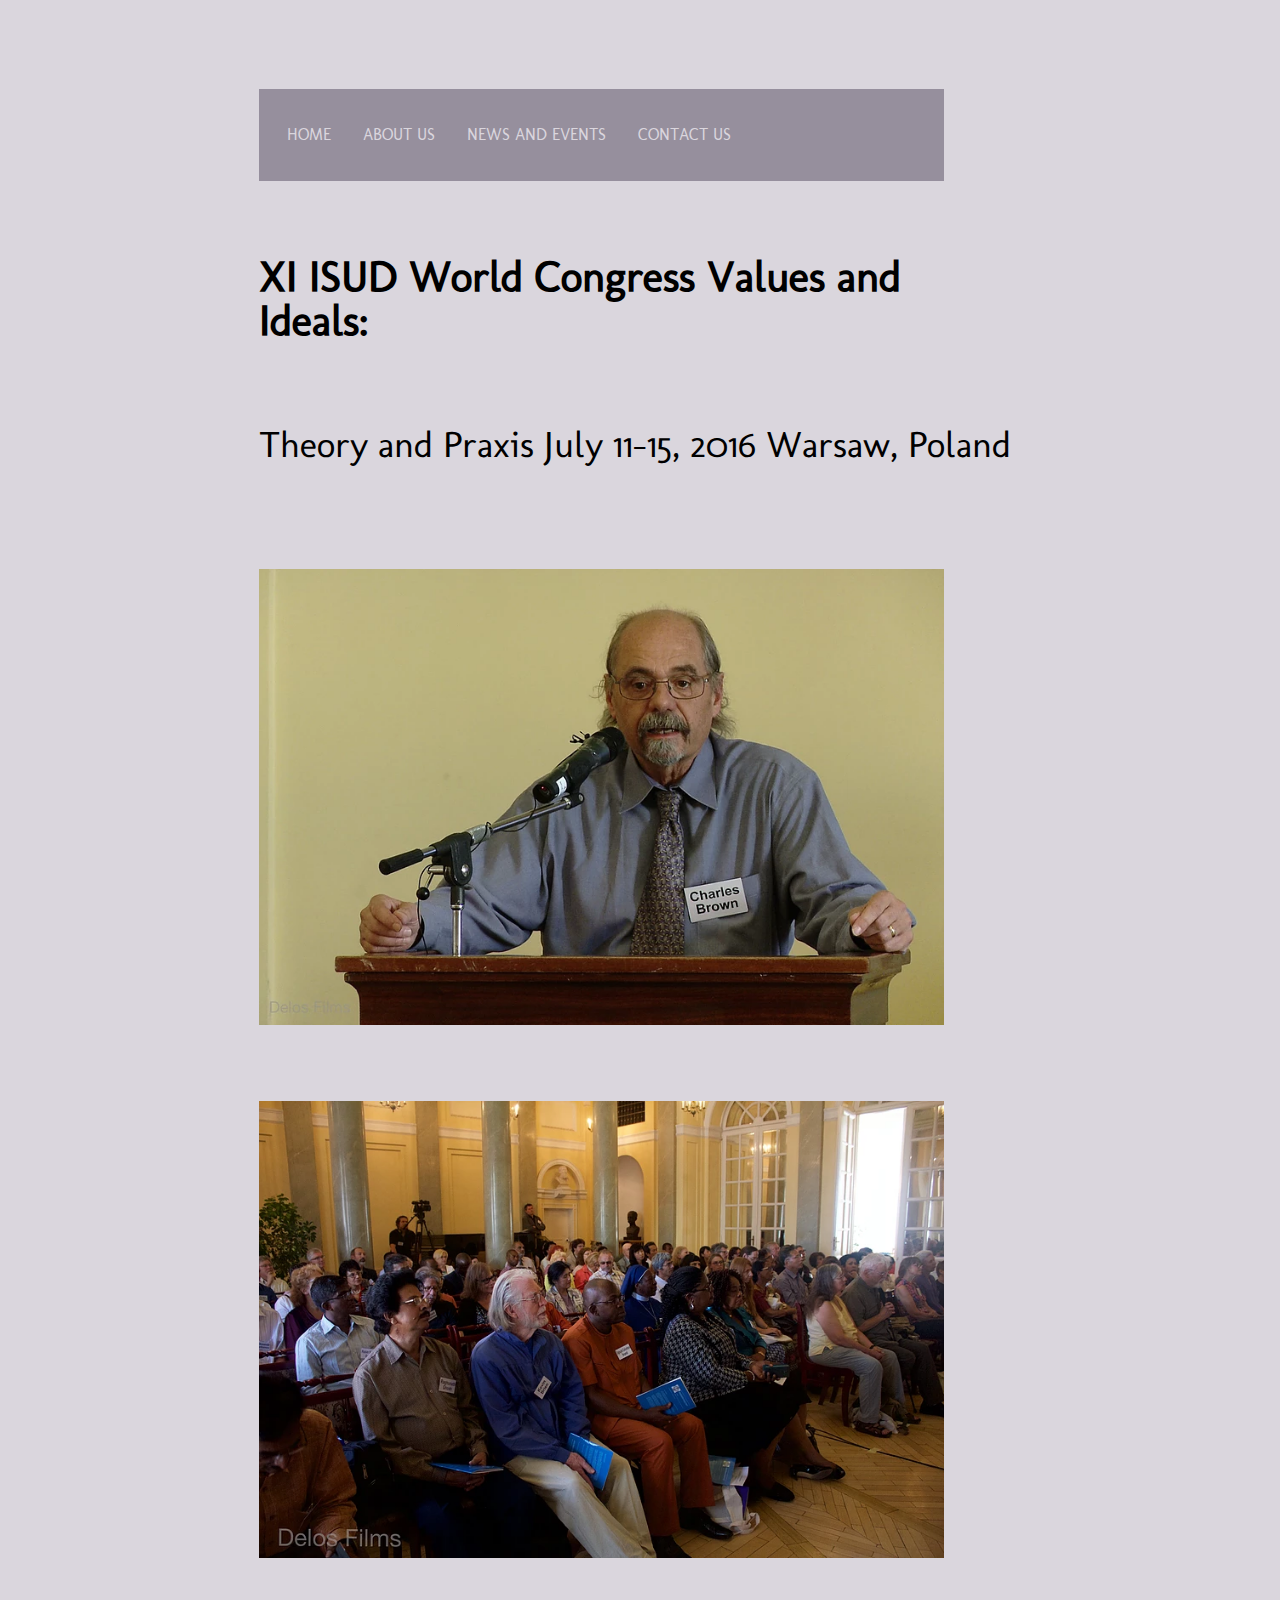
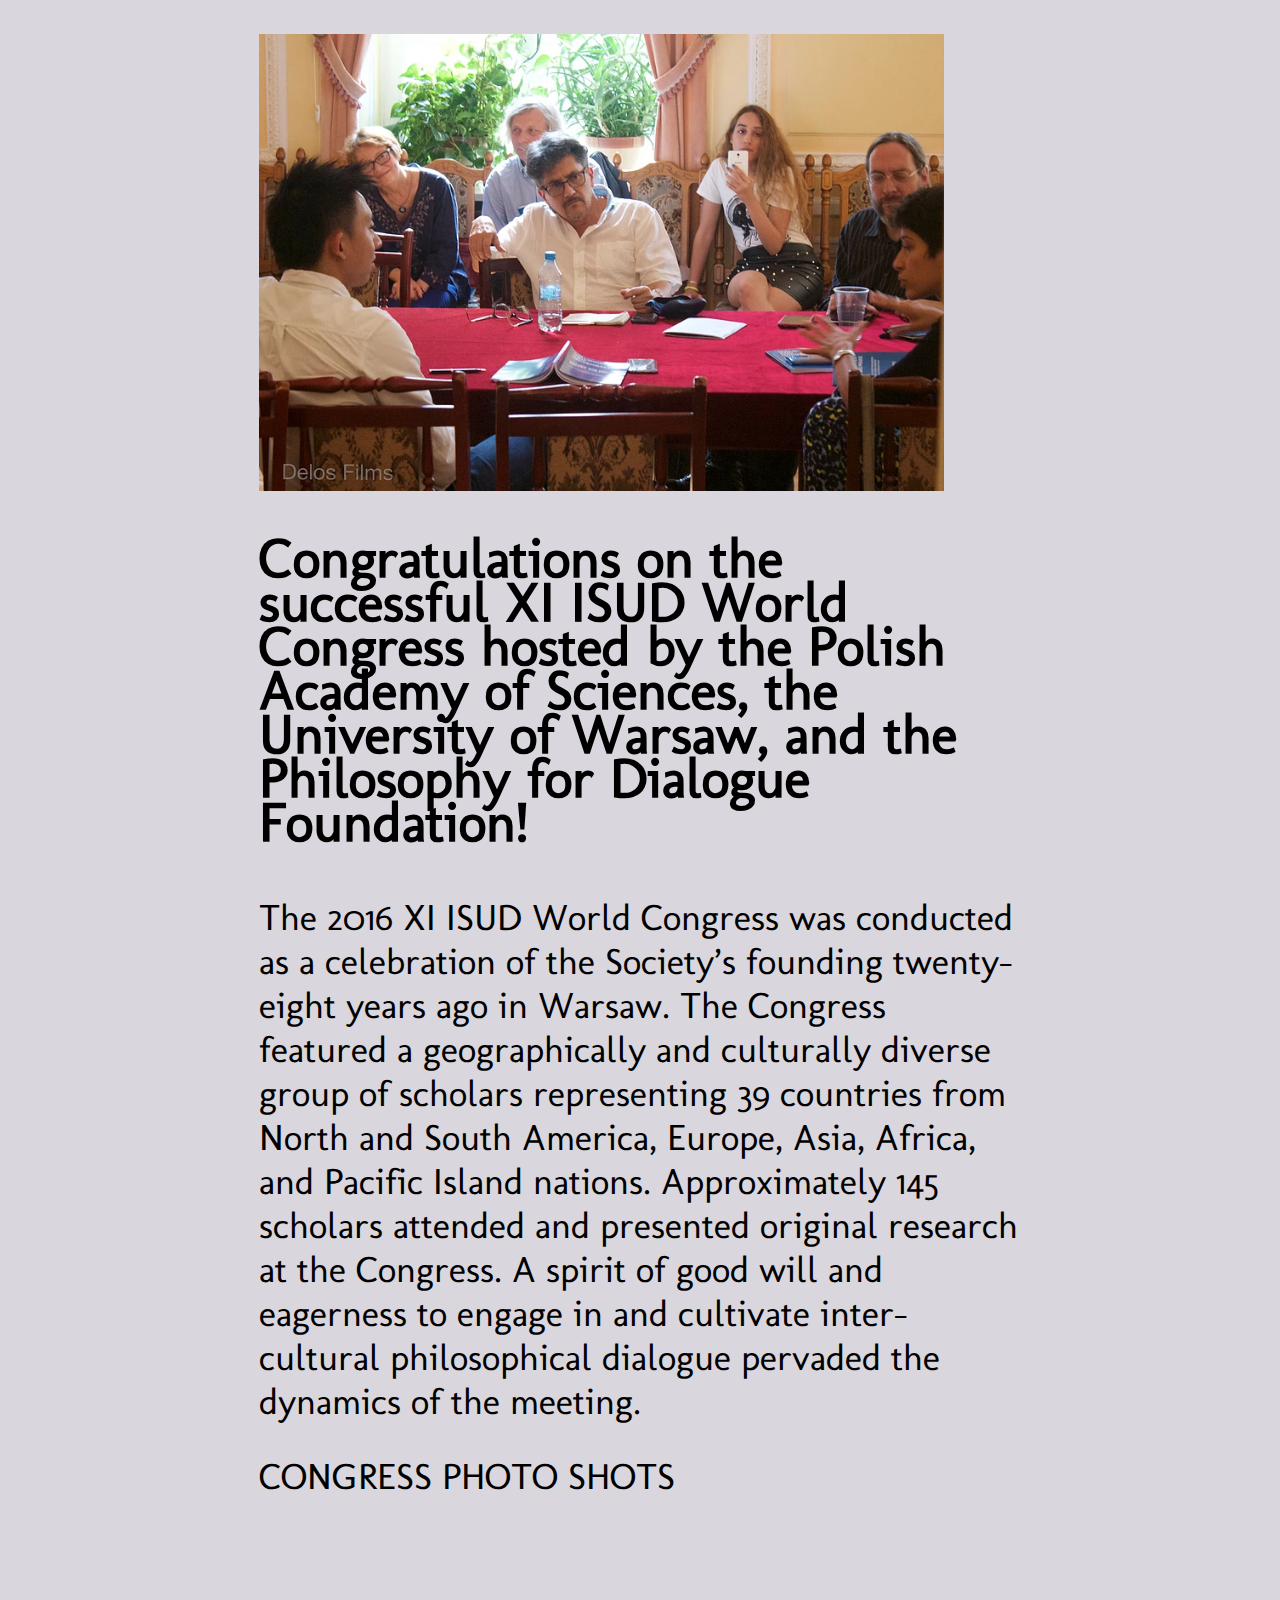
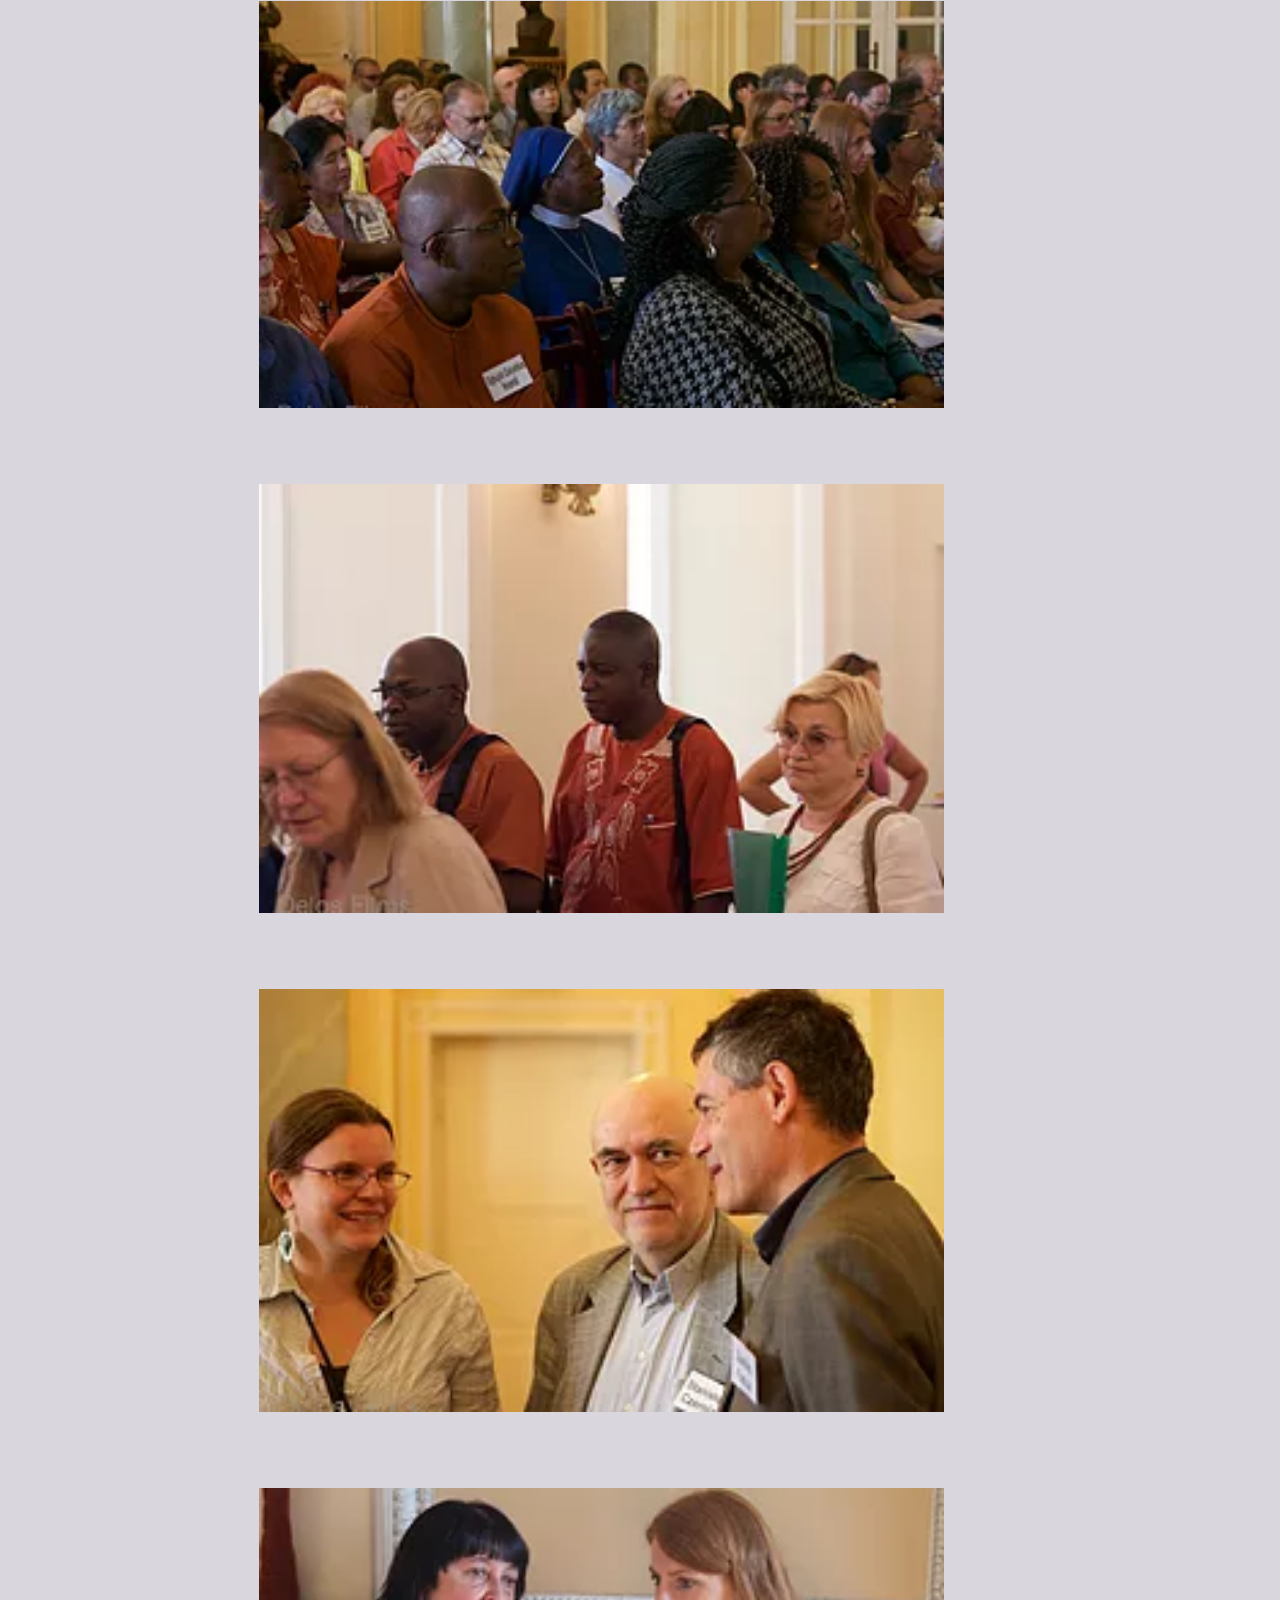
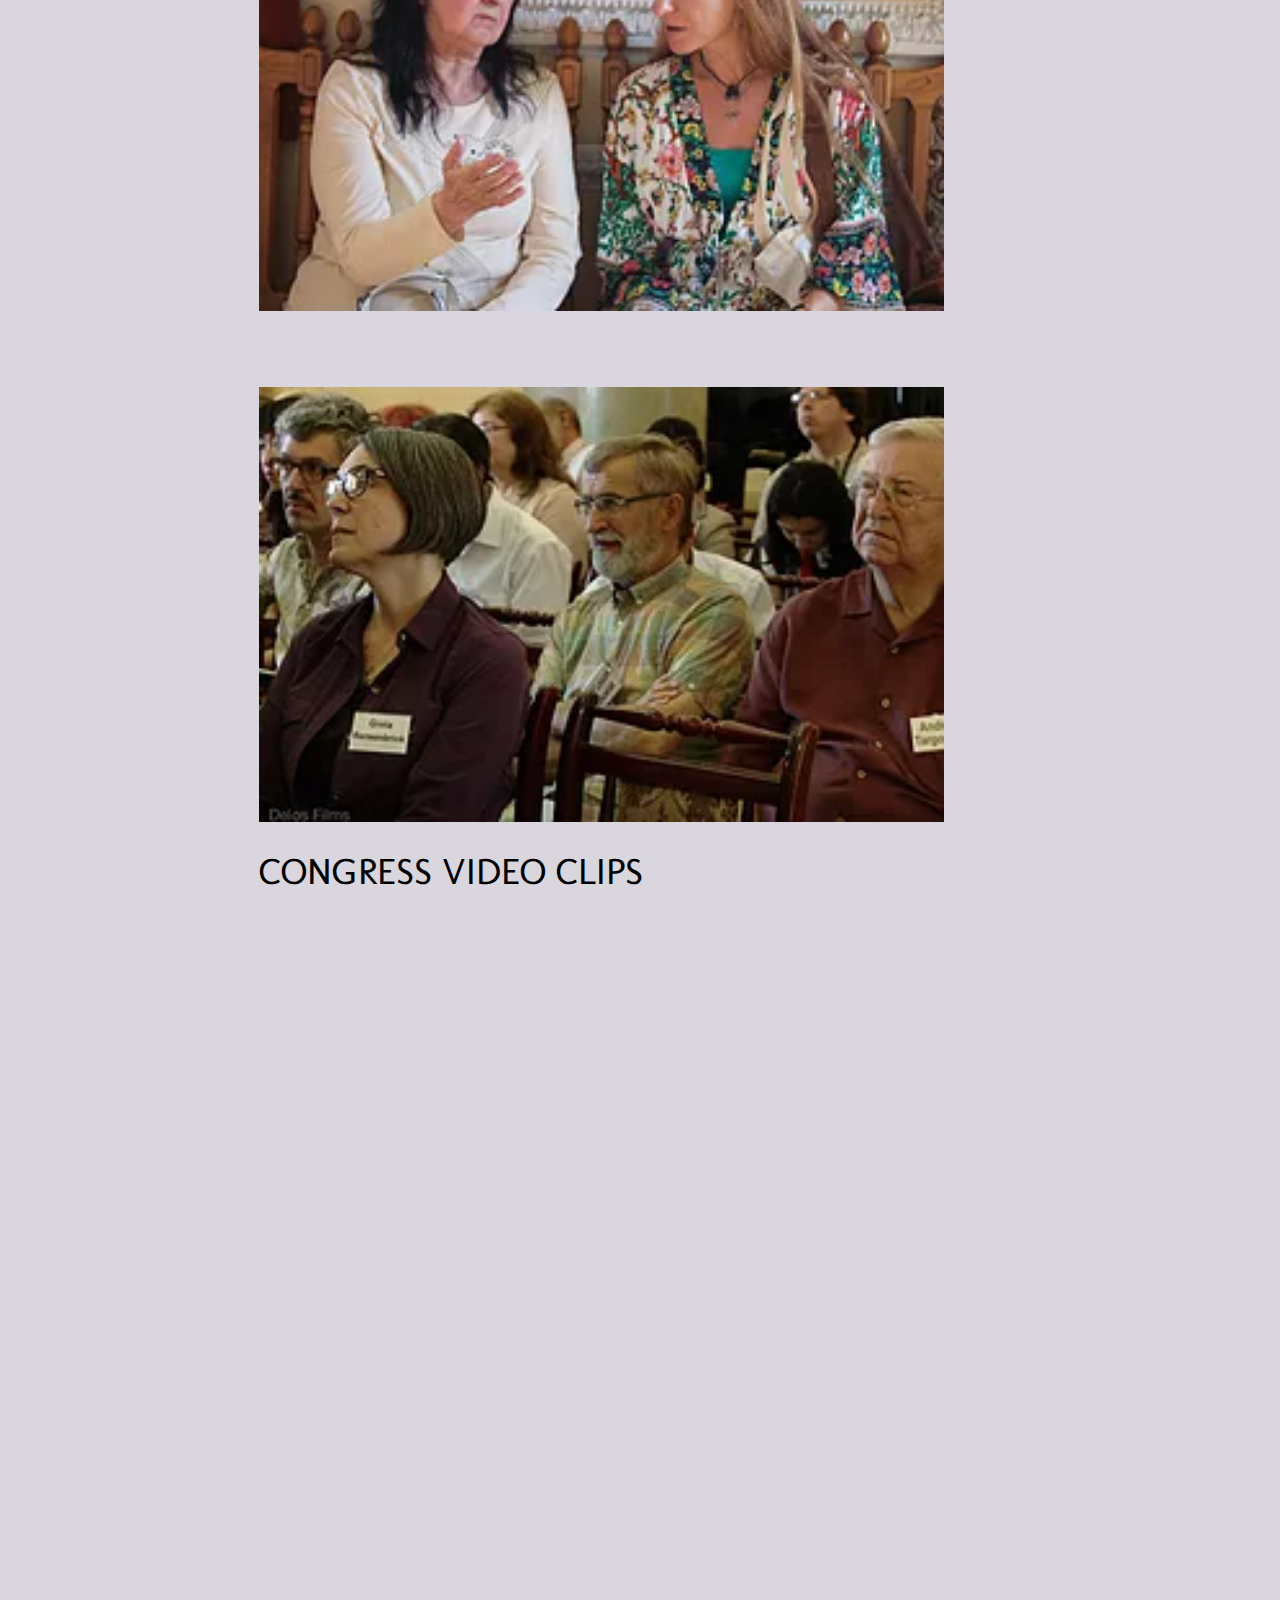
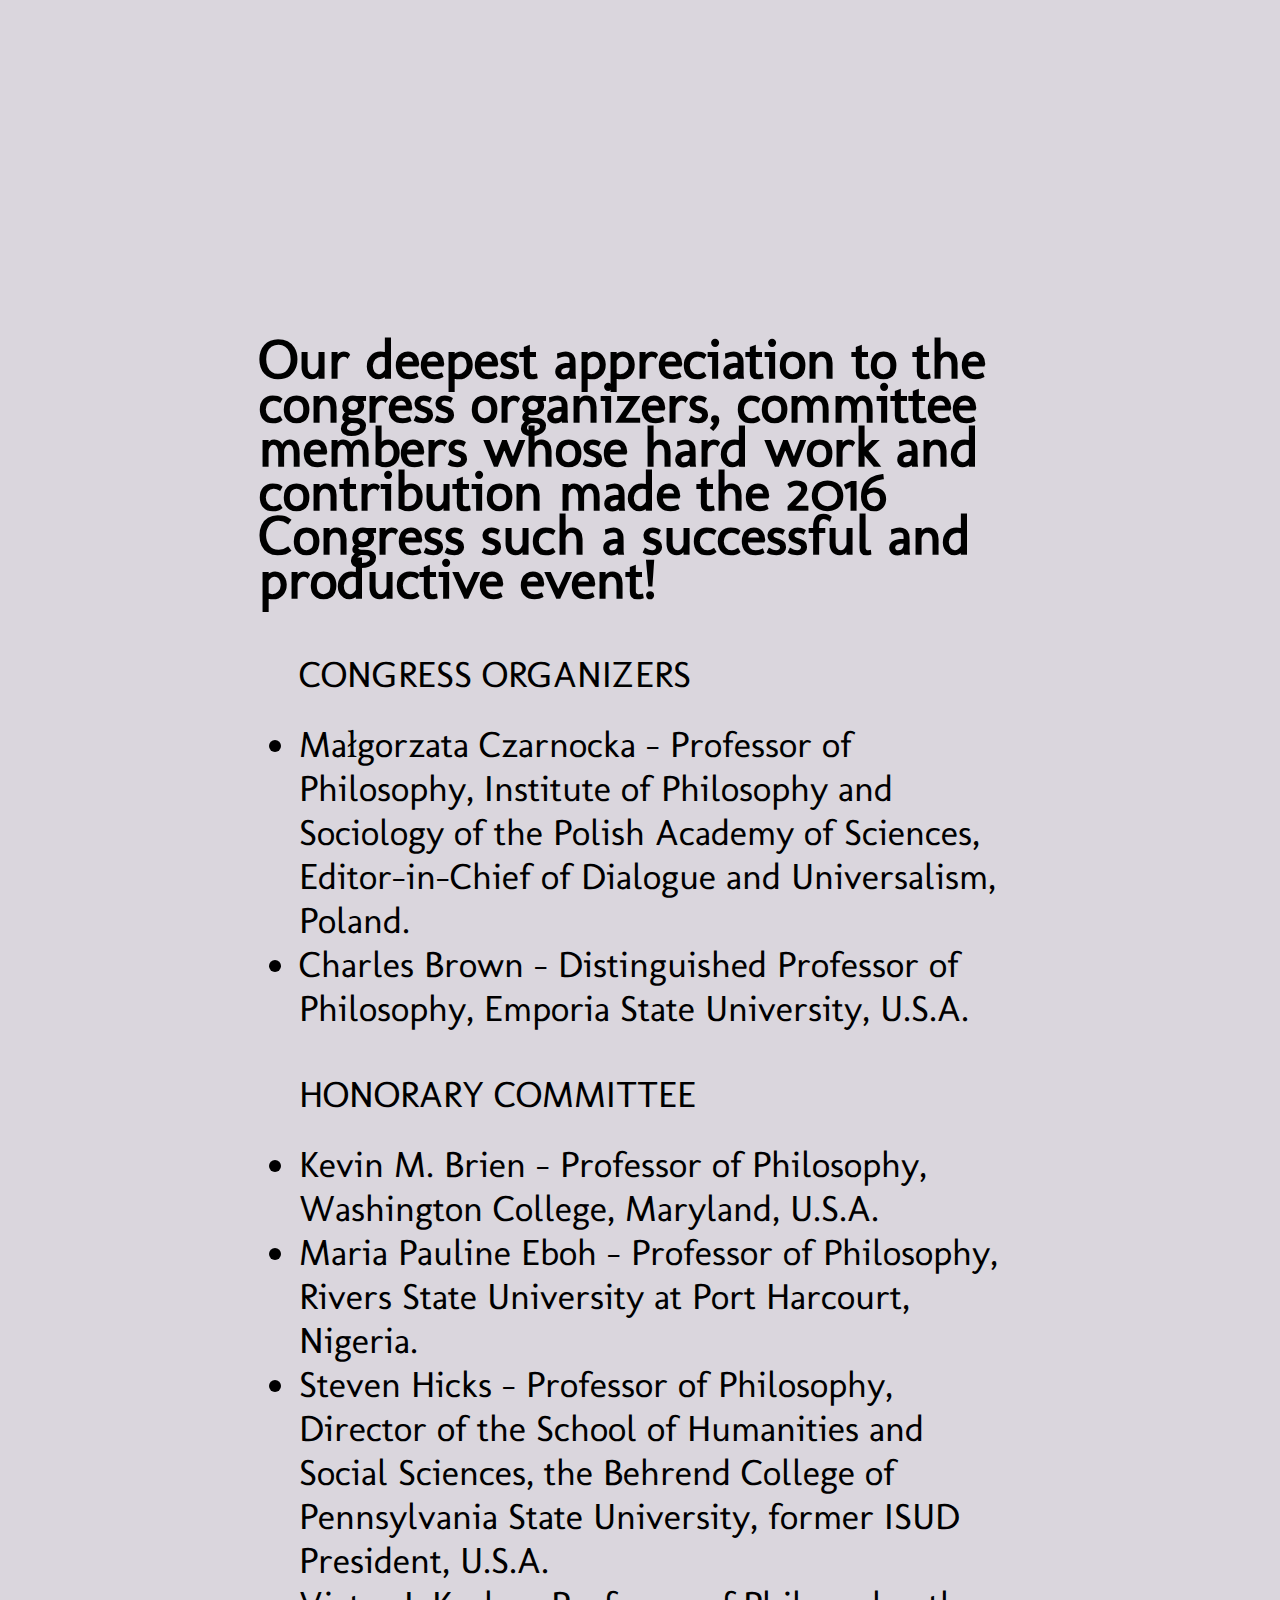
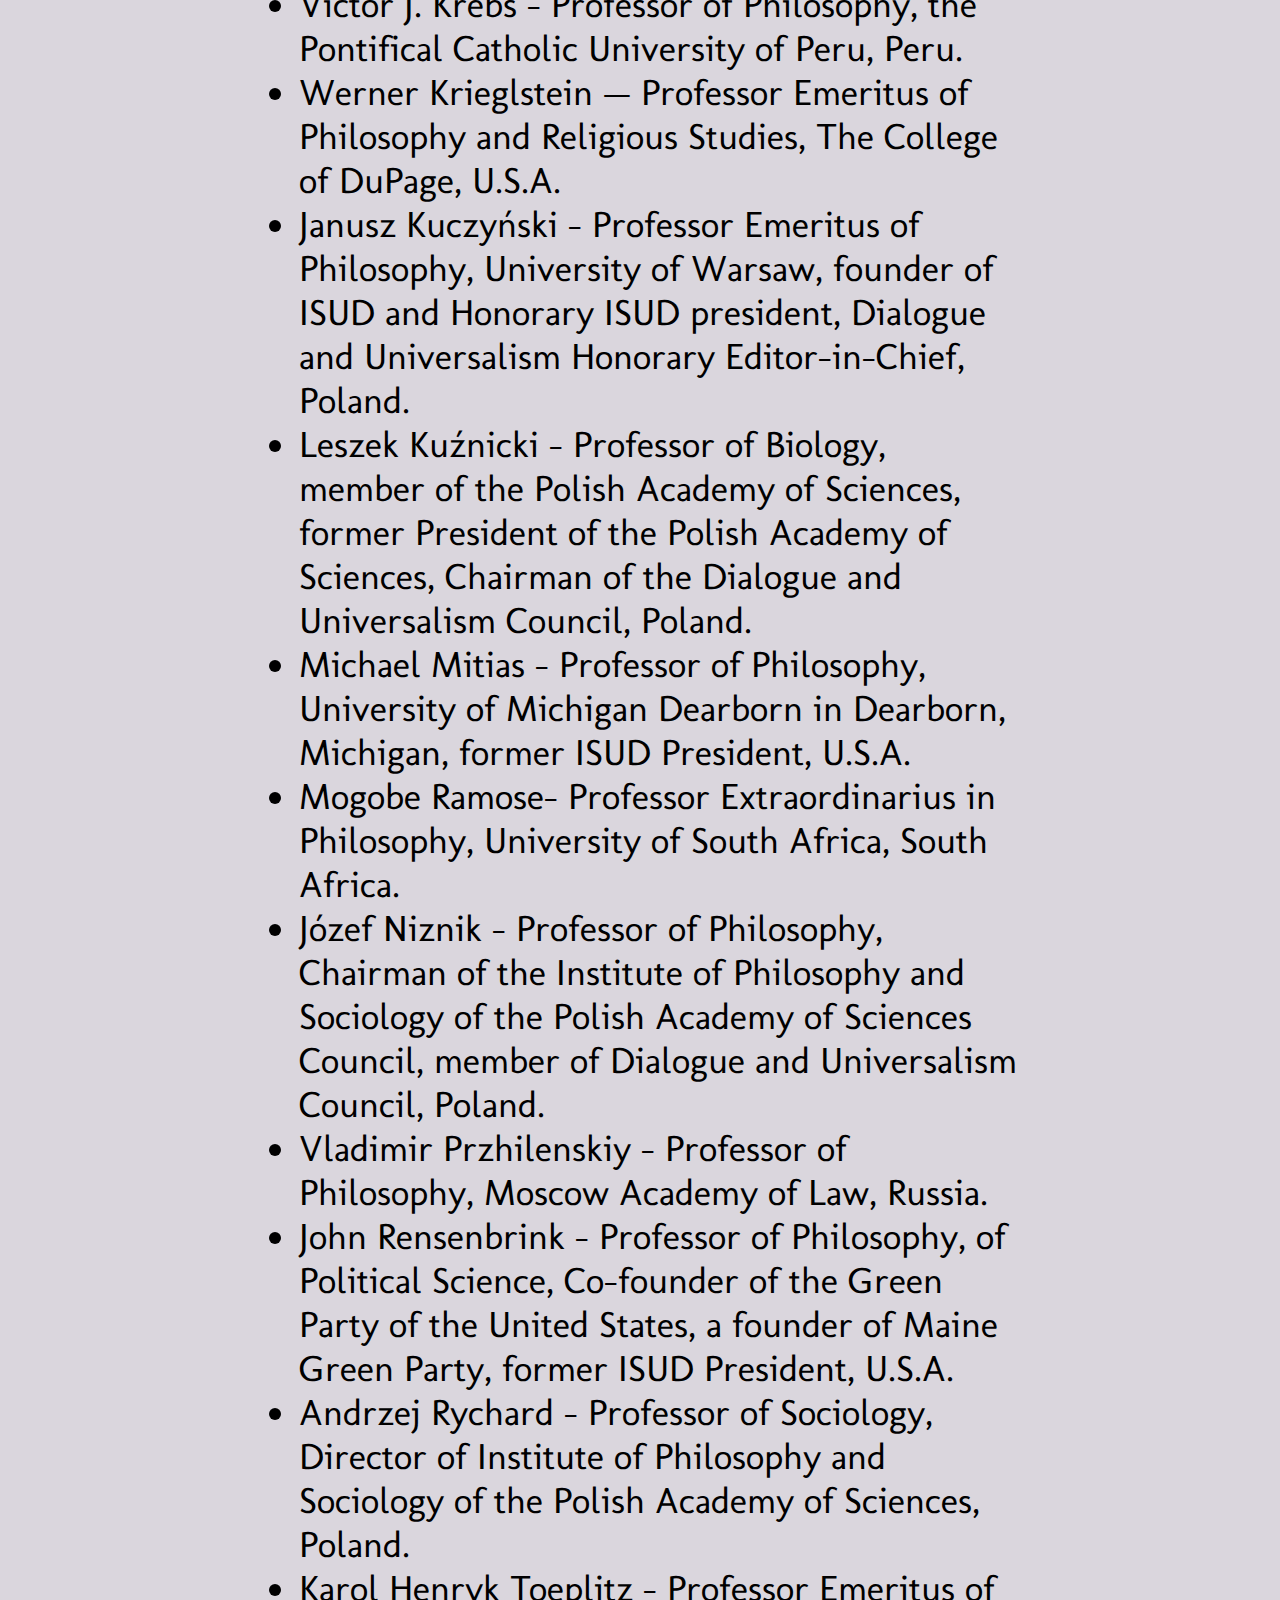
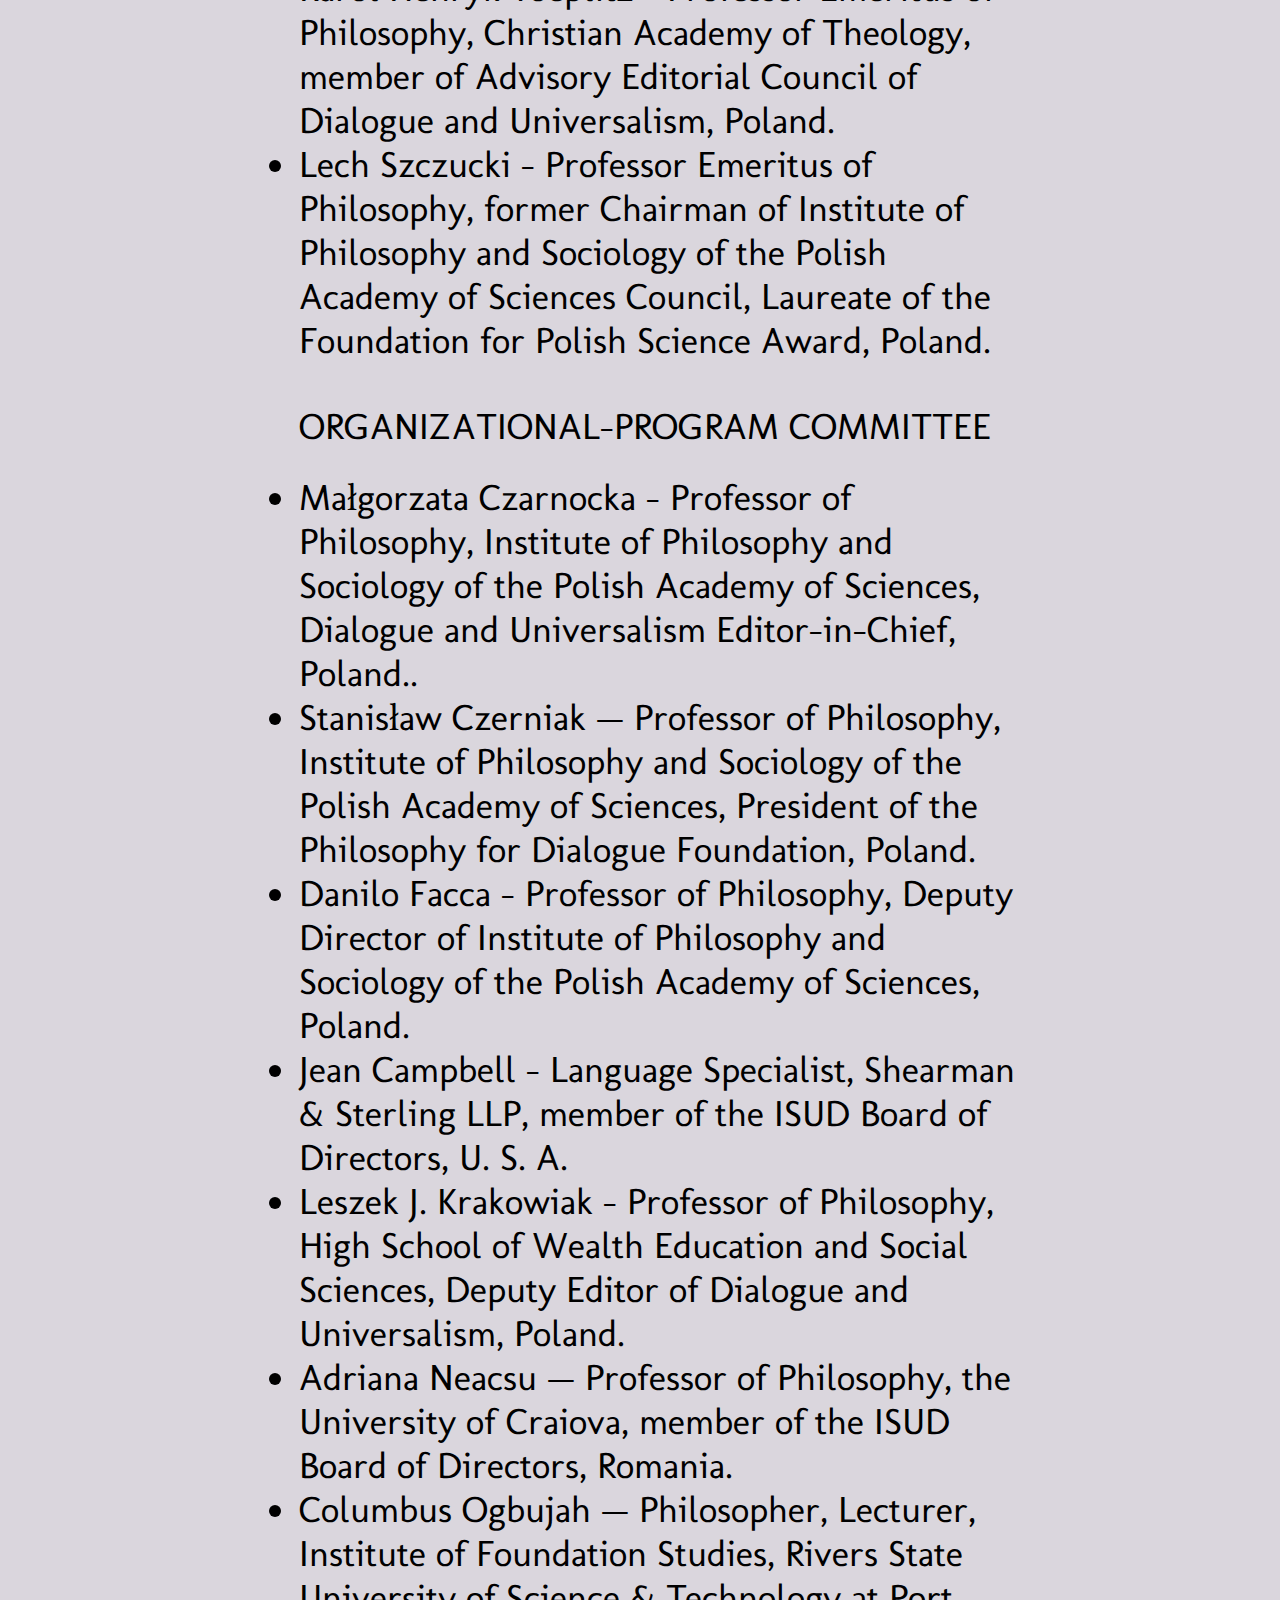
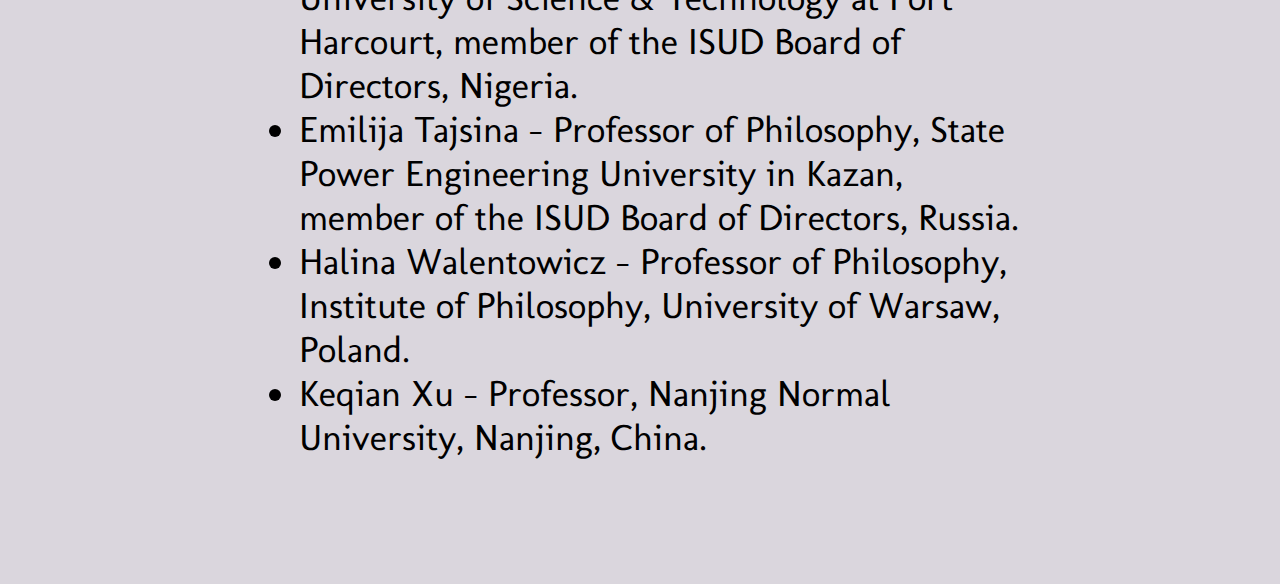
==== commit 8a340833: "new menu udpates" ====
--- a/2016.html
+++ b/2016.html
@@ -9,104 +9,87 @@
     <link href="https://fonts.googleapis.com/css?family=Molengo" rel="stylesheet">
     <link href="https://fonts.googleapis.com/css?family=Average" rel="stylesheet">
     <link href="https://fonts.googleapis.com/css?family=Marcellus+SC" rel="stylesheet">
-    <link rel="stylesheet" href="https://www.w3schools.com/w3css/4/w3.css">
     <script src="js/site.js"></script>
   </head>
   <body>
-  <nav class="w3-bar w3-blue">
-      <a href="index.html" class="w3-button w3-bar-item">Home</a>
-      <a href="about.html" class="w3-button w3-bar-item">About Us</a>
-      <a href="news.html" class="w3-button w3-bar-item">ISUD Anouncements and Events</a>
-      <a href="contact.html" class="w3-button w3-bar-item">Contact Us</a>
-    </nav>
-<div>
+  <!-- Navigation bar for the home menu.  -->
+  <div class="navbar">
+    <a href="index.html">HOME</a>
+    <a href="about.html">ABOUT US</a>
+    <div class="dropdown">
+      <a href="index.html" > NEWS AND EVENTS  </a>
+      <div class="dropdown-content">
+        <a href="news.html"> NEWS </a>
+        <a href="videos.html"> VIDEO </a>
+        <a href="food.html"> FOOD</a>
+        <a href="generaladvice.html"> RECOMMENDATIONS</a>
+        <a href="2016.html"> 2016 FESTIVAL </a>
+        <a href="2018.html"> 2018 FESTIVAL </a>
+        <a href="historical.html"> HISTORY</a>
+      </div>
+    </div> 
+    <a href="contactus.html">CONTACT US </a> 
+  </div>
 
-<p> XI ISUD World Congress
+    <div>
+  <p> <h3>XI ISUD World Congress Values and Ideals:</h3></p>
+  <p>Theory and Praxis July 11-15, 2016 Warsaw, Poland </p> 
+  <a href="https://www.worldialogue.org/congress-details?lightbox=dataItem-ixnn6azj">
+  <img border="0" alt="brown" src="images/brown.jpg" width="200" height="200"></a> 
+  <a href="https://www.worldialogue.org/congress-details?lightbox=dataItem-ixnn2onk"> 
+  <img border="0" alt="crowd" src="images/crowd.jpg" width="200" height="200"></a> 
+  <a href="https://www.worldialogue.org/congress-details?lightbox=dataItem-ixnn4fcz"> 
+  <img border="0" alt="gathering" src="images/gathering.jpg" width="200" height="200"></a>
+  <h2> Congratulations on the successful XI ISUD World Congress hosted by the Polish Academy of Sciences, the University of Warsaw, and the Philosophy for Dialogue Foundation!</h2>
+  <p> The 2016 XI ISUD World Congress was conducted as a celebration of the Society’s founding twenty-eight years ago in Warsaw. The Congress featured a geographically and culturally diverse group of scholars representing 39 countries from North and South America, Europe, Asia, Africa, and Pacific Island nations. Approximately 145 scholars attended and presented original research at the Congress.  A spirit of good will and eagerness to engage in and cultivate inter-cultural philosophical dialogue pervaded the dynamics of the meeting.</p>
+  <p> CONGRESS PHOTO SHOTS</p> 
+  <img border="0" alt="crowd2" src="images/crowd2.jpg" width="400" height="200">
+  <img border="0" alt="crowd3" src="images/crowd3.jpg" width="400" height="200">
+  <img border="0" alt="talking" src="images/talking.jpg" width="400" height="200">
+  <img border="0" alt="female" src="images/female.jpg" width="400" height="200">
+  <img border="0" alt="crowd4" src="images/crowd4.jpg" width="400" height="200">
+  <p> CONGRESS VIDEO CLIPS </p> 
+  <iframe width="560" height="315" src="https://www.youtube.com/embed/1eCqS_Qi5AU" frameborder="0" allow="accelerometer; autoplay; encrypted-media; gyroscope; picture-in-picture" allowfullscreen></iframe>
+  <iframe width="560" height="315" src="https://www.youtube.com/embed/VhTUNxyncgM" frameborder="0" allow="accelerometer; autoplay; encrypted-media; gyroscope; picture-in-picture" allowfullscreen></iframe>
+  <iframe width="560" height="315" src="https://www.youtube.com/embed/O5SgSsonraM" frameborder="0" allow="accelerometer; autoplay; encrypted-media; gyroscope; picture-in-picture" allowfullscreen></iframe>
+  <h2> Our deepest appreciation to the congress organizers, committee members whose hard work and contribution made the 2016 Congress such a successful and productive event! </h2> 
+	<ul>
+    <p> CONGRESS ORGANIZERS </p>
+    <li> Małgorzata Czarnocka – Professor of Philosophy, Institute of Philosophy and Sociology of the Polish  Academy of Sciences, Editor-in-Chief of Dialogue and Universalism, Poland.
+  </li> 
+    <li> Charles Brown – Distinguished Professor of Philosophy, Emporia State University, U.S.A. </li> 
+  </ul>
 
-Values and Ideals: Theory and Praxis
+  <ul> <p> HONORARY COMMITTEE </p> 
+    <li> Kevin M. Brien – Professor of Philosophy, Washington College, Maryland, U.S.A.</li> 
+    <li>Maria Pauline Eboh – Professor of Philosophy, Rivers State University at Port Harcourt, Nigeria.</li> 
+    <li>Steven Hicks – Professor of Philosophy, Director of the School of Humanities and Social Sciences, the Behrend College of Pennsylvania State University, former ISUD President, U.S.A.</li> 
+    <li>Victor J. Krebs – Professor of Philosophy, the Pontifical Catholic University of Peru, Peru. </li> 
+    <li>Werner Krieglstein — Professor Emeritus of Philosophy and Religious Studies, The College of DuPage, U.S.A. </li> 
+    <li>Janusz Kuczyński – Professor Emeritus of Philosophy, University of Warsaw, founder of ISUD and Honorary ISUD president, Dialogue and Universalism Honorary Editor-in-Chief, Poland.</li> 
+    <li>Leszek Kuźnicki – Professor of Biology, member of the Polish Academy of Sciences, former President of the Polish Academy of Sciences, Chairman of the Dialogue and Universalism Council, Poland.  </li> 
+    <li>Michael Mitias – Professor of Philosophy, University of Michigan Dearborn in Dearborn, Michigan, former ISUD President, U.S.A. </li> 
+    <li>Mogobe Ramose– Professor Extraordinarius in Philosophy, University of South Africa, South Africa.
+    <li>Józef Niznik – Professor of Philosophy, Chairman of the Institute of Philosophy and Sociology of the Polish Academy of Sciences Council, member of Dialogue and Universalism Council, Poland.</li> 
+    <li>Vladimir Przhilenskiy – Professor of Philosophy, Moscow Academy of Law, Russia.</li> 
+    <li>John Rensenbrink – Professor of Philosophy, of Political Science, Co-founder of the Green Party of the United States, a founder of Maine Green Party, former ISUD President, U.S.A.</li> 
+    <li>Andrzej Rychard – Professor of Sociology, Director of Institute of Philosophy and Sociology of the Polish Academy of Sciences, Poland.</li> 
+    <li>Karol Henryk Toeplitz – Professor Emeritus of Philosophy, Christian Academy of Theology, member of Advisory Editorial Council of Dialogue and Universalism, Poland.</li> 
+    <li>Lech Szczucki – Professor Emeritus of Philosophy, former Chairman of Institute of Philosophy and Sociology of the Polish Academy of Sciences Council, Laureate of the Foundation for Polish Science Award, Poland.</li> 
+  </ul> 
 
-July 11-15, 2016   
-
-Warsaw, Poland </p> 
-
-
-<a href="https://www.worldialogue.org/congress-details?lightbox=dataItem-ixnn6azj">
-<img border="0" alt="brown" src="images/brown.jpg" width="200" height="200"></a> 
-
-<a href="https://www.worldialogue.org/congress-details?lightbox=dataItem-ixnn2onk"> 
-<img border="0" alt="crowd" src="images/crowd.jpg" width="200" height="200"></a> 
-
-<a href="https://www.worldialogue.org/congress-details?lightbox=dataItem-ixnn4fcz"> 
-<img border="0" alt="gathering" src="images/gathering.jpg" width="200" height="200"></a>
-
-
-<h2> Congratulations on the successful XI ISUD World Congress hosted by the Polish Academy of Sciences, the University of Warsaw, and the Philosophy for Dialogue Foundation!</h2> 
-
-<p> The 2016 XI ISUD World Congress was conducted as a celebration of the Society’s founding twenty-eight years ago in Warsaw. The Congress featured a geographically and culturally diverse group of scholars representing 39 countries from North and South America, Europe, Asia, Africa, and Pacific Island nations. Approximately 145 scholars attended and presented original research at the Congress.  A spirit of good will and eagerness to engage in and cultivate inter-cultural philosophical dialogue pervaded the dynamics of the meeting. </p> 
-
-<p> CONGRESS PHOTO SHOTS</p> 
-
-<img border="0" alt="crowd2" src="images/crowd2.jpg" width="400" height="200">
-<img border="0" alt="crowd3" src="images/crowd3.jpg" width="400" height="200">
-<img border="0" alt="talking" src="images/talking.jpg" width="400" height="200">
-<img border="0" alt="female" src="images/female.jpg" width="400" height="200">
-<img border="0" alt="crowd4" src="images/crowd4.jpg" width="400" height="200">
-
-<p> CONGRESS VIDEO CLIPS </p> 
-
-<iframe width="560" height="315" src="https://www.youtube.com/embed/1eCqS_Qi5AU" allow="accelerometer; autoplay; encrypted-media; gyroscope; picture-in-picture" allowfullscreen></iframe>
-<iframe width="560" height="315" src="https://www.youtube.com/embed/VhTUNxyncgM"  allow="accelerometer; autoplay; encrypted-media; gyroscope; picture-in-picture" allowfullscreen></iframe>
-<iframe width="560" height="315" src="https://www.youtube.com/embed/O5SgSsonraM"  allow="accelerometer; autoplay; encrypted-media; gyroscope; picture-in-picture" allowfullscreen></iframe>
-
-<h2> Our deepest appreciation to the congress organizers, committee members whose hard work and contribution made the 2016 Congress such a successful and productive event! </h2> 
-		
-			<p> CONGRESS ORGANIZERS </p> 
-
-	<ul> 
- 			
-
-<li> Małgorzata Czarnocka – Professor of Philosophy, Institute of Philosophy and Sociology of the Polish Academy of Sciences, Editor-in-Chief of Dialogue and Universalism, Poland. </li> 
-<li> Charles Brown – Distinguished Professor of Philosophy, Emporia State University, U.S.A. </li> 
-
-</ul> 
-
-	<p>  HONORARY COMMITTEE </p> 
-<ul> 
-
-<li> Kevin M. Brien – Professor of Philosophy, Washington College, Maryland, U.S.A.</li> 
-<li>Maria Pauline Eboh – Professor of Philosophy, Rivers State University at Port Harcourt, Nigeria.</li> 
-<li>Steven Hicks – Professor of Philosophy, Director of the School of Humanities and Social Sciences, the Behrend College of Pennsylvania State University, former ISUD President, U.S.A.</li> 
-<li>Victor J. Krebs – Professor of Philosophy, the Pontifical Catholic University of Peru, Peru. </li> 
-<li>Werner Krieglstein — Professor Emeritus of Philosophy and Religious Studies, The College of DuPage, U.S.A. </li> 
-<li>Janusz Kuczyński – Professor Emeritus of Philosophy, University of Warsaw, founder of ISUD and Honorary ISUD president, Dialogue and Universalism Honorary Editor-in-Chief, Poland.</li> 
-<li>Leszek Kuźnicki – Professor of Biology, member of the Polish Academy of Sciences, former President of the Polish Academy of Sciences, Chairman of the Dialogue and Universalism Council, Poland.  </li> 
-<li>Michael Mitias – Professor of Philosophy, University of Michigan Dearborn in Dearborn, Michigan, former ISUD President, U.S.A. </li> 
-<li>Mogobe Ramose– Professor Extraordinarius in Philosophy, University of South Africa, South Africa.
-<li>Józef Niznik – Professor of Philosophy, Chairman of the Institute of Philosophy and Sociology of the Polish Academy of Sciences Council, member of Dialogue and Universalism Council, Poland.</li> 
-<li>Vladimir Przhilenskiy – Professor of Philosophy, Moscow Academy of Law, Russia.</li> 
-<li>John Rensenbrink – Professor of Philosophy, of Political Science, Co-founder of the Green Party of the United States, a founder of Maine Green Party, former ISUD President, U.S.A.</li> 
-<li>Andrzej Rychard – Professor of Sociology, Director of Institute of Philosophy and Sociology of the Polish Academy of Sciences, Poland.</li> 
-<li>Karol Henryk Toeplitz – Professor Emeritus of Philosophy, Christian Academy of Theology, member of Advisory Editorial Council of Dialogue and Universalism, Poland.</li> 
-<li>Lech Szczucki – Professor Emeritus of Philosophy, former Chairman of Institute of Philosophy and Sociology of the Polish Academy of Sciences Council, Laureate of the Foundation for Polish Science Award, Poland.</li> 
-</ul> 
-
-
-<p> ORGANIZATIONAL–PROGRAM COMMITTEE </p>
-<ul> 
-
-<li> Małgorzata Czarnocka – Professor of Philosophy, Institute of Philosophy and Sociology of the Polish Academy of Sciences, Dialogue and Universalism Editor-in-Chief, Poland..</li>
-<li> Stanisław Czerniak — Professor of Philosophy, Institute of Philosophy and Sociology of the Polish Academy of Sciences, President of the Philosophy for Dialogue Foundation, Poland.</li>
-<li>Danilo Facca – Professor of Philosophy, Deputy Director of Institute of Philosophy and Sociology of the Polish Academy of Sciences, Poland. </li>
-<li>Jean Campbell – Language Specialist, Shearman & Sterling LLP, member of the ISUD Board of Directors, U. S. A.</li>
-<li>Leszek J. Krakowiak – Professor of Philosophy, High School of Wealth Education and Social Sciences,  Deputy Editor of Dialogue and Universalism, Poland.</li>
-<li>Adriana Neacsu — Professor of Philosophy, the University of Craiova, member of the ISUD Board of Directors, Romania.</li>
-<li>Columbus Ogbujah — Philosopher, Lecturer, Institute of Foundation Studies, Rivers State University of Science & Technology at Port Harcourt, member of the ISUD Board of Directors, Nigeria.</li>
-<li>Emilija Tajsina – Professor of Philosophy, State Power Engineering University in Kazan, member of the ISUD Board of Directors, Russia.</li>
-<li>Halina Walentowicz – Professor of Philosophy, Institute of Philosophy, University of Warsaw, Poland.</li>
-<li>Keqian Xu – Professor, Nanjing Normal University, Nanjing, China.</li>
-
-</ul> 
-</div> 
-
-</body> 
+  <ul> <p> ORGANIZATIONAL–PROGRAM COMMITTEE </p>
+    <li> Małgorzata Czarnocka – Professor of Philosophy, Institute of Philosophy and Sociology of the Polish Academy of Sciences, Dialogue and Universalism Editor-in-Chief, Poland..</li>
+    <li> Stanisław Czerniak — Professor of Philosophy, Institute of Philosophy and Sociology of the Polish Academy of Sciences, President of the Philosophy for Dialogue Foundation, Poland.</li>
+    <li>Danilo Facca – Professor of Philosophy, Deputy Director of Institute of Philosophy and Sociology of the Polish Academy of Sciences, Poland. </li>
+    <li>Jean Campbell – Language Specialist, Shearman & Sterling LLP, member of the ISUD Board of Directors, U. S. A.</li>
+    <li>Leszek J. Krakowiak – Professor of Philosophy, High School of Wealth Education and Social Sciences,  Deputy Editor of Dialogue and Universalism, Poland.</li>
+    <li>Adriana Neacsu — Professor of Philosophy, the University of Craiova, member of the ISUD Board of Directors, Romania.</li>
+    <li>Columbus Ogbujah — Philosopher, Lecturer, Institute of Foundation Studies, Rivers State University of Science & Technology at Port Harcourt, member of the ISUD Board of Directors, Nigeria.</li>
+    <li>Emilija Tajsina – Professor of Philosophy, State Power Engineering University in Kazan, member of the ISUD Board of Directors, Russia.</li>
+    <li>Halina Walentowicz – Professor of Philosophy, Institute of Philosophy, University of Warsaw, Poland.</li>
+  <li>Keqian Xu – Professor, Nanjing Normal University, Nanjing, China.</li>
+  </ul> 
+    </div> 
+  </body> 
 </html> 
--- a/css/screen.css
+++ b/css/screen.css
@@ -1,3 +1,5 @@
+/* ===== LAYOUT STYLES ====== */
+
 html {
   font-size: 1.375em;
   /* 22px */
@@ -6,9 +8,10 @@
   padding: 1.2em;
   /* 26px / ~ 120% */
   text-rendering: optimizeLegibility;
-  /*border: solid #F6A740;
+  /*border: solid #968F9D;
   border-width: thick;*/
 }
+
 img {
   width: 100%;
   height: auto;
@@ -21,95 +24,20 @@
   padding: 1em;
   /* 22px */
   font-family: 'Molengo', 'Average', sans-serif;
-  background-color: #F0EAEA;
-}
-ol.b {
-  list-style-type: lower-aplha;
-}
-ul.a {
-  list-style-type: sqaure;
-}
-.dropbtn {
-  background-color: #4CAF50;
-  color: white;
-  padding: 16px;
-  font-size: 16px;
-  border: none;
-}
-
-.dropdown {
-  position: relative;
-  display: inline-block;
-}
-
-.dropdown-content {
-  display: none;
-  position: absolute;
-  background-color: #f1f1f1;
-  min-width: 160px;
-  box-shadow: 0px 8px 16px 0px rgba(0,0,0,0.2);
-  z-index: 1;
-}
-
-.dropdown-content a {
-  color: black;
-  padding: 12px 16px;
-  text-decoration: none;
-  display: block;
-}
-
-.dropdown-content a:hover {background-color: #ddd;}
-
-.dropdown:hover .dropdown-content {display: block;}
-
-.dropdown:hover .dropbtn {background-color: #3e8e41;}
-
-.btn {
-  background-color: DodgerBlue;
-  border: none;
-  color: white;
-  padding: 12px 16px;
-  font-size: 16px;
-  cursor: pointer;
-}
-.btn:hover {
-  background-color: RoyalBlue;
-}
-* {
-  box-sizing: border-box;
-}
-/* Create two equal columns that floats next to each other */
-
-.column {
-  float: right;
-  width: 50%;
-  padding: 10px;
-  height: 300px;
-  /* Should be removed. Only for demonstration */
-}
-.column1 {
-  float: left;
-  width: 50%;
-  padding: 10px;
-  height: 300px;
-  /* Should be removed. Only for demonstration */
-}
-/* Clear floats after the columns */
-
-.row:after {
-  content: "";
-  display: table;
-  clear: both;
-}
+  background-color: #DAD6DD;
+}
+
+
+
 .footer {
-  position: fixed;
+  height: 15%;
   left: 0;
   bottom: 0;
   width: 100%;
   background-image: url("../images/2.jpg");
   color: white;
   text-align: left;
-  background-color: #cccccc;
+  background-color: #AAA4B0;
 }
 h1 {
   font-size: 1.667em;
@@ -127,6 +55,7 @@
   /* 101.913px */
 }
 p {
+  font-size: 12;
   margin-top: 0.6em;
   /* 13.197px */
   margin-bottom: 0.6em;
@@ -143,7 +72,7 @@
 }
 input[type=text] {
   border: none;
-  background-color: #D4B6B6;
+  background-color: #BBACC8;
   font-family: 'Molengo', 'Average', sans-serif;
   padding-left: 0.297em;
   /* 4.749px */
@@ -153,7 +82,6 @@
 }
 input[type=email] {
   border: none;
-  background-color: #D4B6B6;
   font-family: 'Molengo', 'Average', sans-serif;
   padding-left: 0.297em;
   /* 4.749px */
@@ -171,30 +99,58 @@
   /* 4.749px */
   padding-right: 0.297em;
   /* 4.749px */
-  background-color: #D4B6B6;
+  background-color: #A28DB4;
 }
 input[type=radio] {
-  background-color: #D4B6B6;
+  
   width: 10%;
   height: 0.825em;
 }
+
+
+
+
+
+
+
+/* ===== MODULAR STYLES ===== */
+
 /* Mobile first queries */
 
-@media screen and (min-width: 360px) {
+@media screen and (min-width: 320px) {
   #logo {
   width: 25%;
   /*height: 4.632em; */
   /* 101.913px */
 }
+body{
+    padding-left: 5%;
+    padding-right: 5%;
+}
+.navbar{
+  width: 90%;
+  font-size: 10px;
+  padding: 10px 12px;
+
+}
+
+.navbar a{
+  font-size: 7px;
+}
+
+img{
+  padding-top: 10%;
+  width: 90%;
+}
   form {
     width: 90%;
   }
   form>label {
-    width: 100%;
+    width: 90%;
     float: none;
   }
   form>fieldset {
-    width: 99%;
+    width: 90%;
     float: none;
   }
   h1 {
@@ -205,16 +161,19 @@
     display: block;
   }
   input[type=email] {
-    width: 100%;
+    width: 90%;
   }
   input[type=text] {
-    width: 100%;
+    width: 90%;
   }
   input[type=radio] {
     width: 15%;
   }
 }
-@media screen and (min-width: 480px) {
+
+
+
+@media screen and (min-width: 600px) {
     #logo {
   width: 30%;
   /*height: 4.632em; */
@@ -237,7 +196,10 @@
     width: 9%;
   }
 }
-@media screen and (min-width: 768px) {
+
+
+
+@media screen and (min-width: 900px) {
     #logo {
   width: 35%;
   /*height: 4.632em; */
@@ -266,41 +228,11 @@
     width: 9%;
   }
 }
-@media screen and (min-width: 1024px) {
-    #logo {
-  width: 40%;
-  /*height: 4.632em; */
-  /* 101.913px */
-}
-  html {
-    box-sizing: content-box;
-    font-size: 2.8em;
-    /* 38px */
-  }
-  form {
-    margin-left: 0.825em;
-    /* 13.197px */
-    margin-right: 3.821em;
-    /* 61.136px */
-    width: 100%;
-  }
-  form>label {
-    text-align: right;
-    width: 100%
-  }
-  p {
-    width: 100%;
-  }
-  input[type=email] {
-    width: 60%;
-  }
-  input[type=text] {
-    width: 60%;
-  }
-  input[type=radio] {
-    width: 10%;
-  }
-}
+
+
+
+
+
 @media screen and (min-width: 1200px) {
   #logo {
   width: 40%;
@@ -324,9 +256,6 @@
     width: 100%;
   }
 }
-/* ===== LAYOUT STYLES ====== */
-
-/* ===== MODULAR STYLES ===== */
 
 /* ===== STATE STYLES ======= */
 
@@ -334,7 +263,7 @@
   border-collapse: collapse;
   border-spacing: 0;
 }
-/* stylelint-enable */
+
 
 /*! normalize.css v5.0.0 | MIT License | github.com/necolas/normalize.css */
 
@@ -346,15 +275,27 @@
  * 2. Remove the margin in Firefox and Safari.
  */
 
-button, input, optgroup, select, textarea {
+button, input, optgroup, select {
   font-family: sans-serif;
   /* 1 */
   font-size: 100%;
   /* 1 */
   line-height: 1.15;
   /* 1 */
-  margin: 0;
+  margin: 10px;
   /* 2 */
+}
+textarea{
+  border: none;
+  background-color: #BBACC8;
+  font-family: 'Molengo', 'Average', sans-serif;
+  padding-left: 0.297em;
+  /* 4.749px */
+  margin-bottom: 0.495em;
+  /* 7.917px */
+  width: 100%;
+
+  height: 200px;
 }
 /**
  * Show the overflow in IE.
@@ -364,6 +305,7 @@
 button, input {
   /* 1 */
   overflow: visible;
+  vertical-align:middle;
 }
 /**
  * Remove the inheritance of text transform in Edge, Firefox, and IE.
@@ -388,13 +330,151 @@
   display: block;
   max-width: 100%;
 }
+
+
+.video-responsive{
+    overflow:hidden;
+    padding-bottom:56.25%;
+    position:relative;
+    height:0;
+}
+.video-responsive iframe{
+    left:0;
+    top:0;
+    height:100%;
+    width:100%;
+    position:absolute;
+}
 /* ===== BASE STYLES ===== */
+
 
 /*
   Major Sixth Modular Scale:
   http://www.modularscale.com/?22&px&1.667&web&text
 */
 
-#list:hover {
-  background-color: yellow;
-}+
+
+.btn {
+  background-color: #A28DB4;
+  border: none;
+  color: white;
+  padding: 12px 16px;
+  font-size: 16px;
+  cursor: pointer;
+}
+.btn:hover {
+  background-color: #BBACC8;
+}
+* {
+  box-sizing: border-box;
+}
+
+
+
+.fb {
+  background: #4661b0; /* make it "Facebook blue" */
+  text-indent: -999em; /* Back the actual text in the paragraph tag out of the element */
+  width: 100px; /* Make it nice and big */
+  height: 110px; /* The tag is 10px larger because of how we're handling the borders below */
+  border-radius: 3px; /* for that oh so important modern look */
+  position: relative; /* so we can position our other elements absolutely */
+  overflow: hidden; /* so we can hide any overflow those elements will have */
+  border: 15px solid #4661b0; /* so we can make it look like the F is not butting up against the right side of the box */
+  border-bottom: 0; /* removing the border here though, because the F does touch the bottom of the box */
+}
+
+.fb:before {
+  content: "/20"; /* Psuedo elements need something for content, this means a blank space */
+  position: absolute; /* So we can position it exactly where we want it */
+  background: #4661b0; /* make the box the same Facebook blue */
+  width: 40px; /* setup the right width, which actually extends the box outside of the containing element (along with our positioning below) */
+  height: 90px; /* this also extends the trunk outside of the main box */
+  bottom: -30px; /* as mentioned above, we pull the box we're using to create the trunk of the F down to hide some of it, because it will have rounded corners on all sides */
+  right: -37px; /* similar to what we're doing with bottom above */
+  border: 20px solid white; /* make the remaining visible border white and thick enough to look right */
+  border-radius: 25px; /* now give the top right visible corner the necessary curve */
+}
+
+
+
+.fb:after {
+  content: "/20"; /* again, pseudo elements need content to be visible */
+  position: absolute;  /* and we're going to want to position absolutely */
+  width: 55px;  /* the desired width of the box to make the bar long enough */
+  top: 50px;  /* set it in the proper location */
+  height: 20px;  /* make it thick enough */
+  background: white;  /* and the right color */
+  right: 5px;  /* then back it up from the edge of the containing block a bit */
+}
+
+
+
+.navbar {
+  overflow: hidden;
+  background-color: #968F9D;
+}
+
+.navbar a {
+  float: left;
+  font-size: 16px;
+  color: #DAD6DD;
+  text-align: center;
+  padding: 14px 16px;
+  text-decoration: none;
+}
+
+.navbar a.active {
+  background-color: #A28DB4;
+  color: white;
+}
+
+.dropdown {
+  float: left;
+  overflow: hidden;
+}
+
+.dropdown .dropbtn {
+  font-size: 16px;  
+  border: none;
+  outline: none;
+  color: #DAD6DD;
+  padding: 14px 16px;
+  background-color: inherit;
+  font-family: inherit;
+  margin: 0;
+}
+
+.navbar a:hover, .dropdown:hover .dropbtn {
+  background-color: #ddd;
+  color: black;
+}
+
+.dropdown-content {
+  display: none;
+  position: absolute;
+  background-color: #968F9D;
+  min-width: 160px;
+  box-shadow: 0px 8px 16px 0px rgba(0,0,0,0.2);
+  z-index: 1;
+}
+
+.dropdown-content a {
+  float: none;
+  color: white;
+  padding: 12px 16px;
+  text-decoration: none;
+  display: block;
+  text-align: left;
+}
+
+.dropdown-content a:hover {
+  background-color: #ddd;
+}
+
+.dropdown:hover .dropdown-content {
+  display: block;
+}
+
+
+
